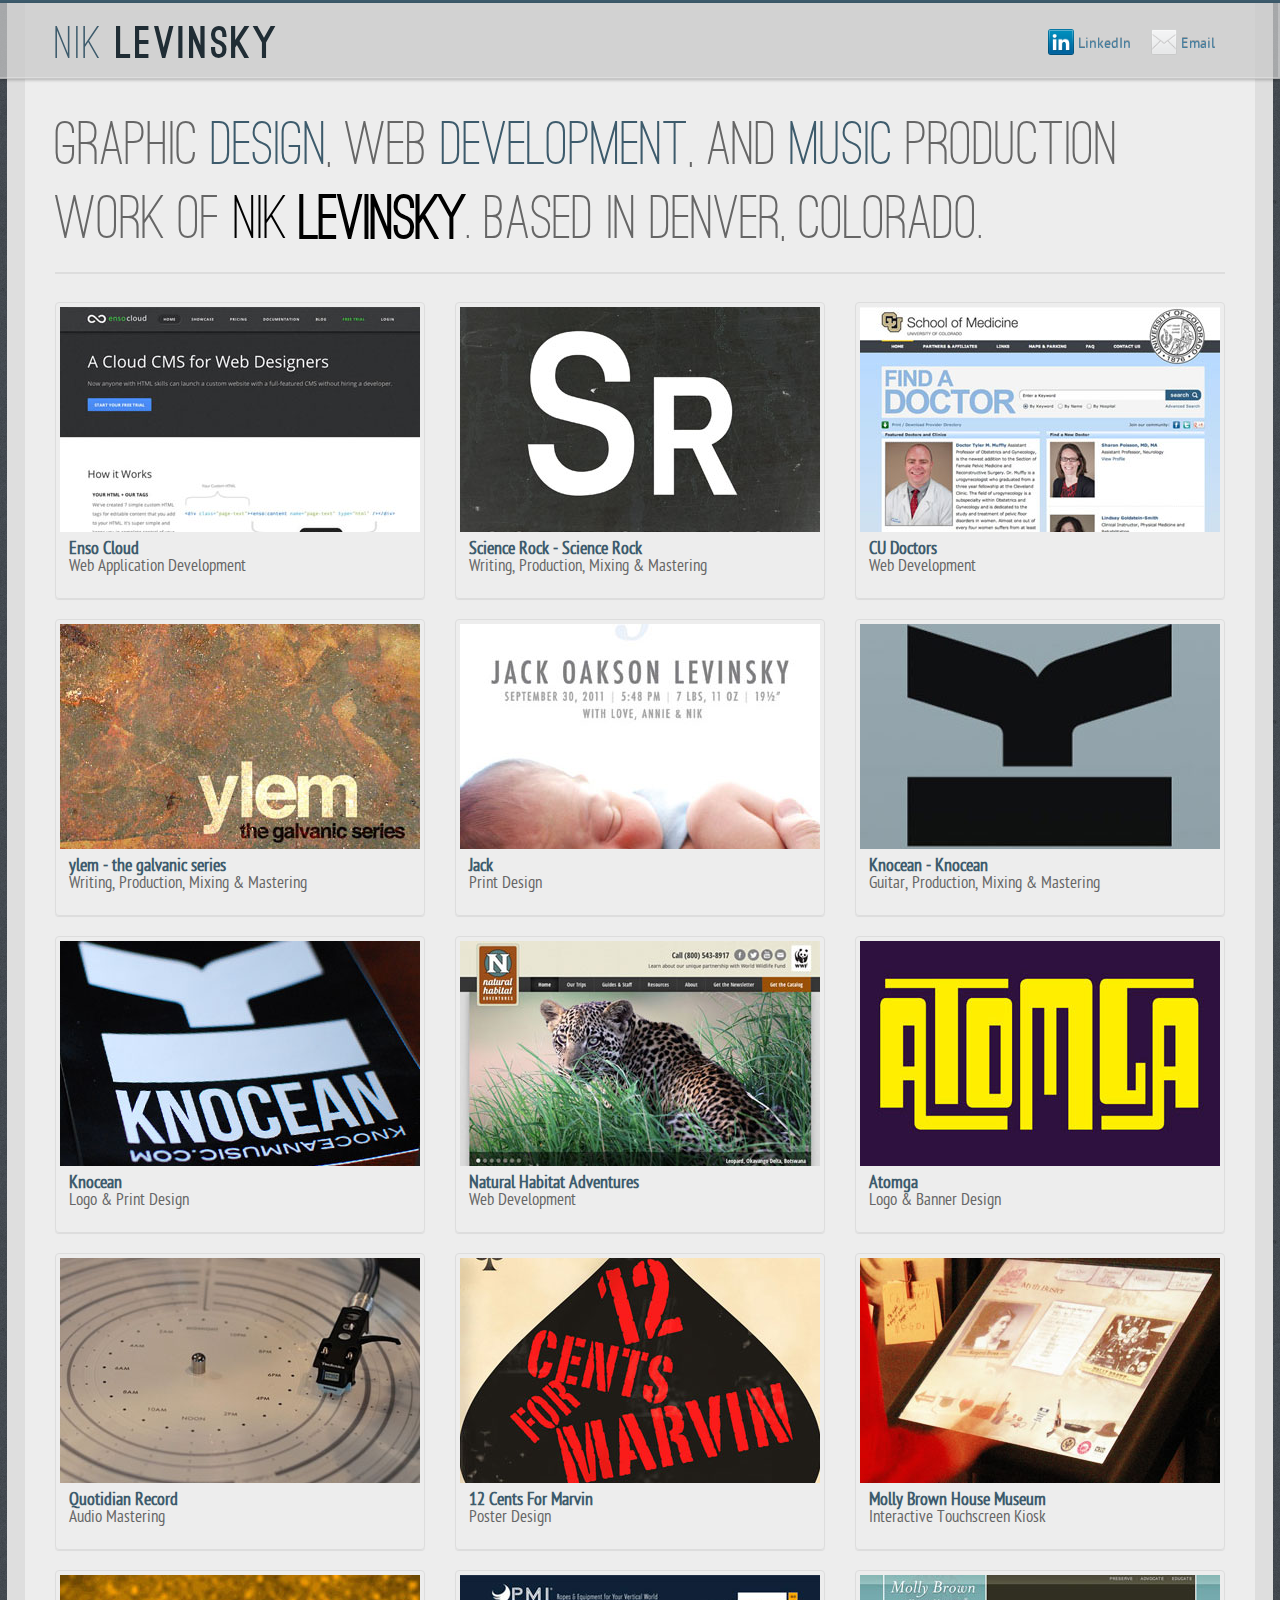
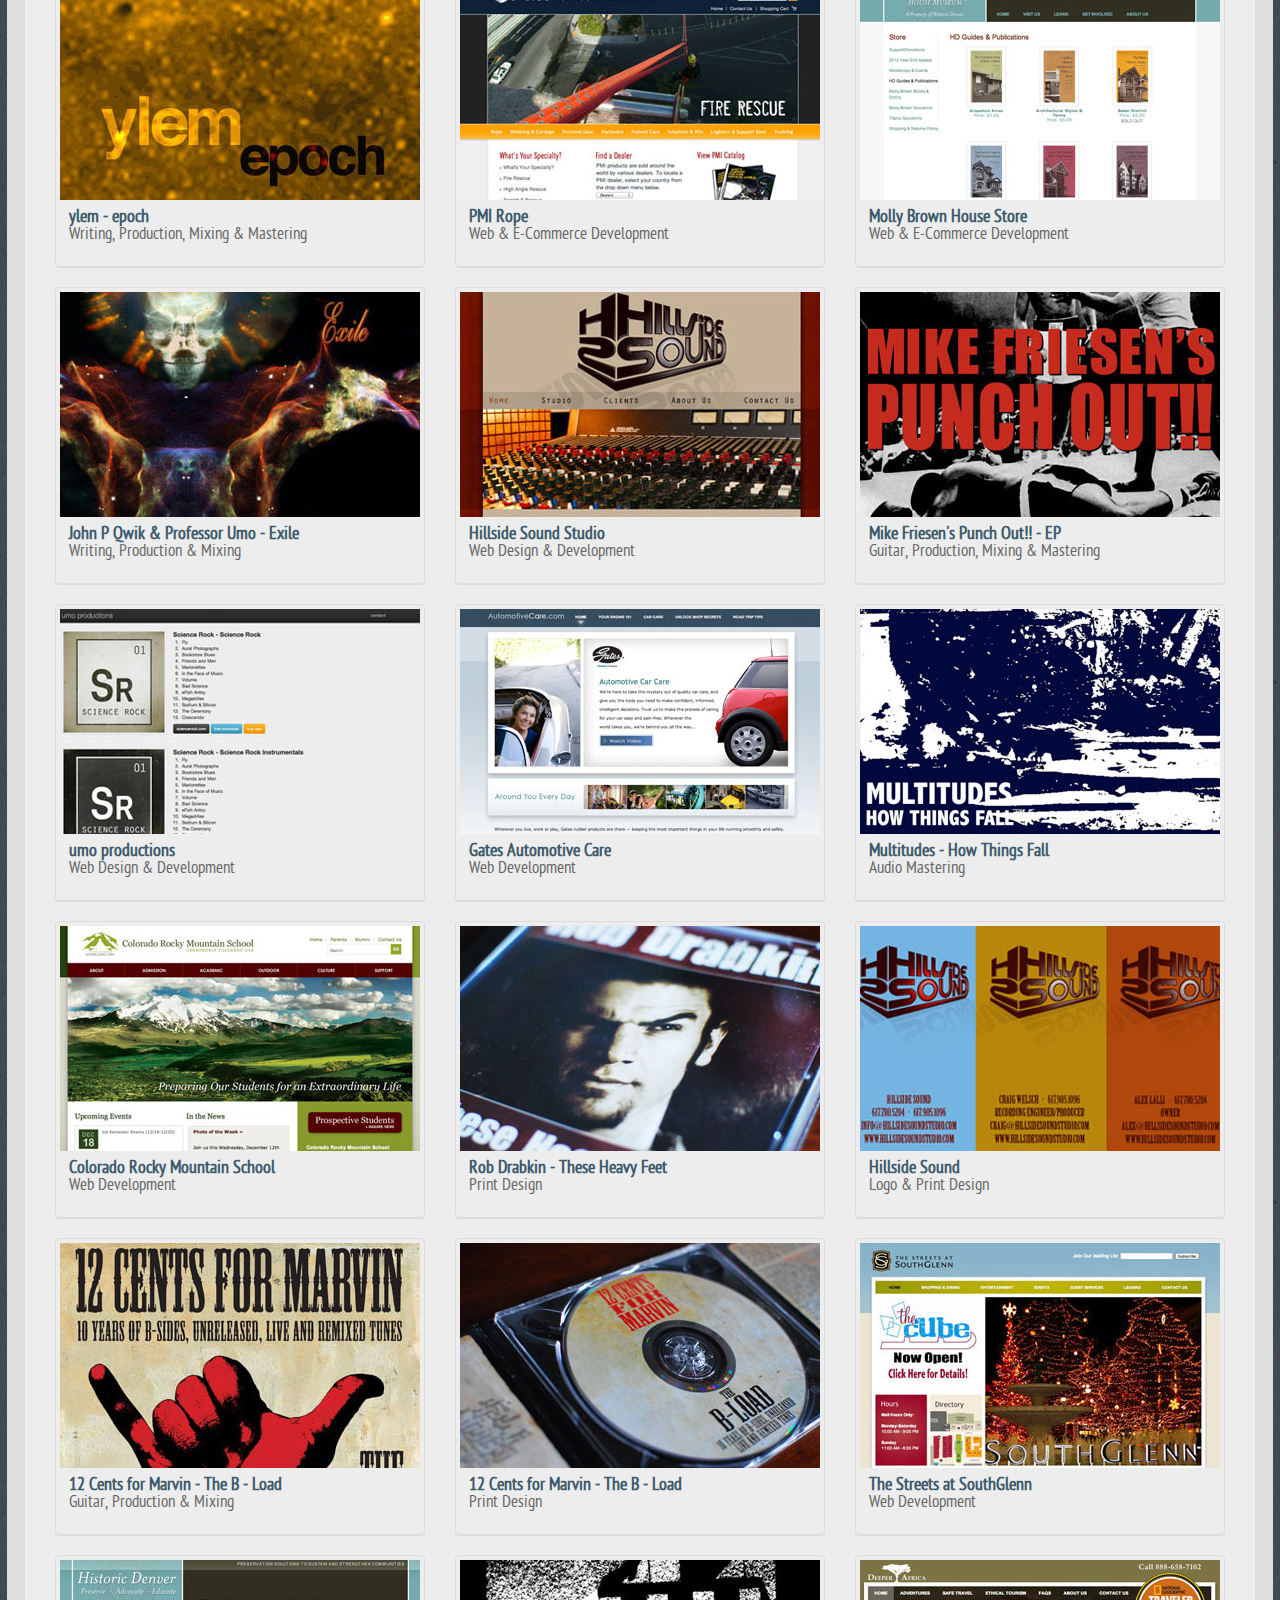
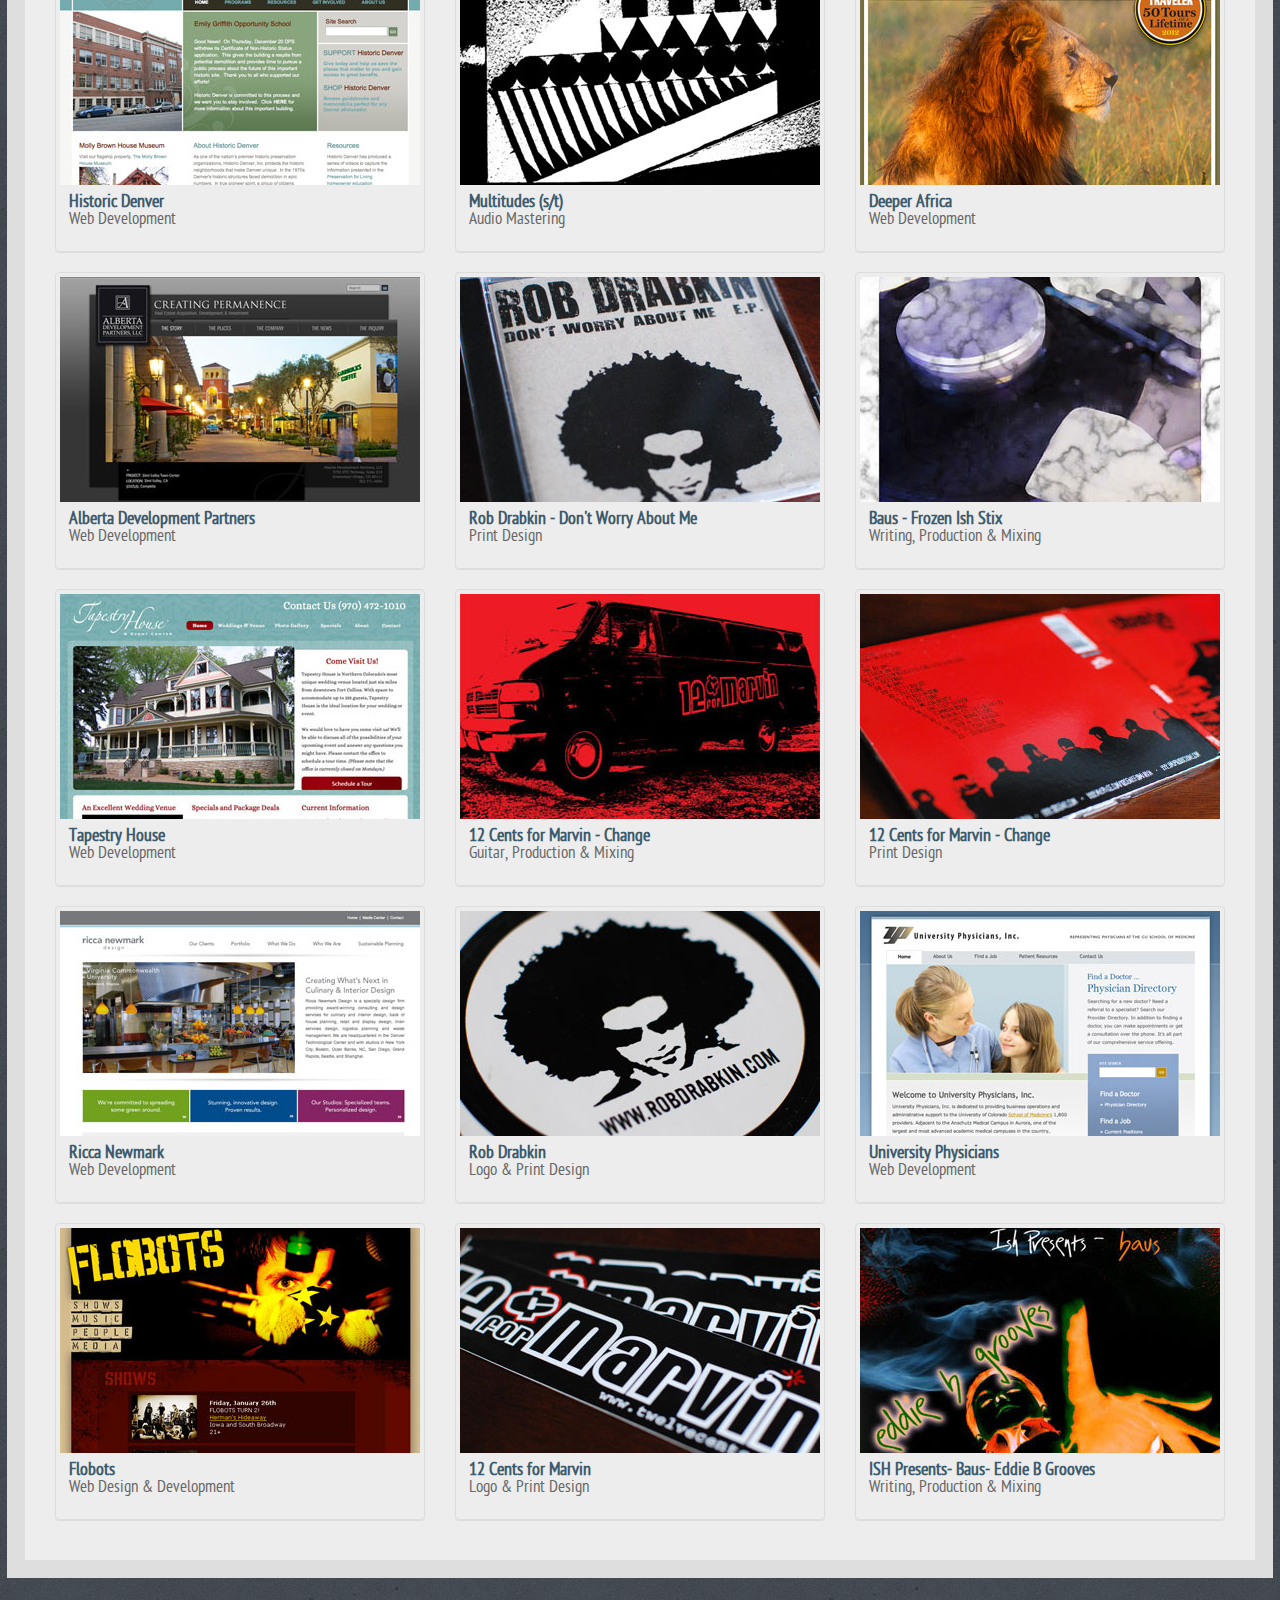
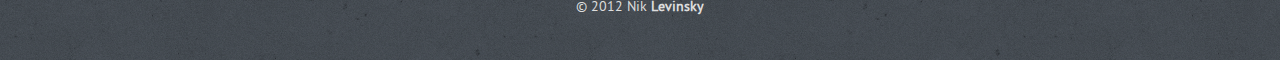
==== index.html @ 88724029 "Renamed index" ====
<!DOCTYPE html>
<html lang="en">
<head>
	<meta charset="utf-8">
	<title>Nik Levinsky</title>
	<meta name="viewport" content="width=device-width, initial-scale=1.0">
	<meta name="description" content="Graphic design, web development, and music production work of Nik Levinsky. Based in Denver, Colorado">

	<link href="css/bootstrap.css" rel="stylesheet">
	<link href="css/style.css" rel="stylesheet">
	<link href="css/bootstrap-responsive.css" rel="stylesheet">
	<link rel="stylesheet" href="fonts/ostrich-sans/stylesheet.css" type="text/css">
	<link rel="stylesheet" href="fonts/PT-Sans/stylesheet.css" type="text/css">

	<script type="text/javascript" src="http://ajax.googleapis.com/ajax/libs/jquery/1.8/jquery.min.js"></script>
	<link rel="stylesheet" href="js/fancybox/jquery.fancybox.css?v=2.1.3" type="text/css" media="screen" />
	<script type="text/javascript" src="js/fancybox/jquery.fancybox.pack.js?v=2.1.3"></script>

	<!--[if lt IE 9]>
	<script src="http://html5shim.googlecode.com/svn/trunk/html5.js"></script>
	<![endif]-->

	<script type="text/javascript">
		var _gaq = _gaq || [];
		_gaq.push(['_setAccount', 'UA-37179536-1']);
		_gaq.push(['_trackPageview']);

		(function() {
			var ga = document.createElement('script'); ga.type = 'text/javascript'; ga.async = true;
			ga.src = ('https:' == document.location.protocol ? 'https://ssl' : 'http://www') + '.google-analytics.com/ga.js';
			var s = document.getElementsByTagName('script')[0]; s.parentNode.insertBefore(ga, s);
		})();
	</script>

	<script type="text/javascript">
		$(document).ready(function() {
			$(".fancybox").fancybox();
		});
	</script>
</head>

<body>
	<div class="navbar navbar-fixed-top">
		<div class="navbar-inner">
			<div class="container">
				<a class="brand" href="/">Nik <strong>Levinsky</strong></a>

				<ul class="nav pull-right">
					<li>
						<a href="http://www.linkedin.com/in/levinsky/" target="_blank"><img src="art/linkedin.png" width="26" height="26" alt="LinkedIn"><span class="hidden-phone"> LinkedIn</span></a>
					</li>
					<li>
						<a href="mailto:levinsky@gmail.com"><img src="art/mail.png" width="26" height="26" alt="Email"><span class="hidden-phone"> Email</span></a>
					</li>
				</ul>
			</div>
		</div>
	</div>

	<div class="container stage">

		<p class="intro">
			Graphic <span class="blue">design</span>, web <span class="blue">development</span>, and <span class="blue">music</span> production work of <span class="black">Nik <strong>Levinsky</strong></span>. Based in Denver, Colorado.
		</p>
		<hr />

		<div class="row spaced">
			<div class="span4">
				<div class="thumbnail">
					<a href="http://www.ensocloud.com" target="_blank"><img src="art/thumb-web-enso.jpg" alt="Enso Cloud" /></a>
					<div class="caption">
						<h4>Enso Cloud</h4>
						<p>Web Application Development</p>
					</div>
		   		</div>
			</div>
			<div class="span4">
				<div class="thumbnail">
					<a href="http://www.sciencerock.com" target="_blank"><img src="art/thumb-music-sciencerock.jpg" alt="Science Rock" /></a>
					<div class="caption">
						<h4>Science Rock - Science Rock</h4>
						<p>Writing, Production, Mixing &amp; Mastering</p>
					</div>
		   		</div>
			</div>
			<div class="span4">
				<div class="thumbnail">
					<a href="http://www.cudoctors.com" target="_blank"><img src="art/thumb-web-cudoctors.jpg" alt="CU Doctors" /></a>
					<div class="caption">
						<h4>CU Doctors</h4>
						<p>Web Development</p>
					</div>
		   		</div>
			</div>
		</div>

		<div class="row spaced">
			<div class="span4">
				<div class="thumbnail">
					<a href="http://palanquinrecords.com/artists/ylem/" target="_blank"><img src="art/thumb-music-ylem-galvanic.jpg" alt="ylem the galvanic series" /></a>
					<div class="caption">
						<h4>ylem - the galvanic series</h4>
						<p>Writing, Production, Mixing &amp; Mastering</p>
					</div>
		   		</div>
			</div>
			<div class="span4">
				<div class="thumbnail">
					<a href="art/img-print-jack.jpg" class="fancybox"><img src="art/thumb-print-jack.jpg" alt="Jack" /></a>
					<div class="caption">
						<h4>Jack</h4>
						<p>Print Design</p>
					</div>
		   		</div>
			</div>
			<div class="span4">
				<div class="thumbnail">
					<a href="http://www.knoceanmusic.com" target="_blank"><img src="art/thumb-music-knocean.jpg" alt="Knocean" /></a>
					<div class="caption">
						<h4>Knocean - Knocean</h4>
						<p>Guitar, Production, Mixing &amp; Mastering</p>
					</div>
		   		</div>
			</div>
		</div>
	   
	   <div class="row spaced">
			<div class="span4">
				<div class="thumbnail">
					<a href="art/img-print-knocean-sticker-1.jpg" class="fancybox" data-fancybox-group="KnoceanSticker"><img src="art/thumb-print-knocean.jpg" alt="Knocean" /></a>
					<div class="caption">
						<h4>Knocean</h4>
						<p>Logo &amp; Print Design</p>
						<div style="display:none">
							<a class="fancybox" data-fancybox-group="KnoceanSticker" href="art/img-print-knocean.jpg">Knocean - Sticker</a>
						</div>
					</div>
		   		</div>
			</div>
			<div class="span4">
				<div class="thumbnail">
					<a href="http://www.nathab.com" target="_blank"><img src="art/thumb-web-nathab.jpg" alt="Natural Habitat Adventures" /></a>
					<div class="caption">
						<h4>Natural Habitat Adventures</h4>
						<p>Web Development</p>
					</div>
		   		</div>
			</div>
			<div class="span4">
				<div class="thumbnail">
					<a href="art/img-print-atomga.jpg" class="fancybox"><img src="art/thumb-print-atomga.jpg" alt="Atomga" /></a>
					<div class="caption">
						<h4>Atomga</h4>
						<p>Logo &amp; Banner Design</p>
					</div>
		   		</div>
			</div>
		</div>

		<div class="row spaced">
			<div class="span4">
				<div class="thumbnail">
					<a href="http://brianhouse.net/works/quotidian_record/" target="_blank"><img src="art/thumb-music-quotidian.jpg" alt="Quotidian Record" /></a>
					<div class="caption">
						<h4>Quotidian Record</h4>
						<p>Audio Mastering</p>
					</div>
		   		</div>
			</div>
			<div class="span4">
				<div class="thumbnail">
					<a href="art/img-print-12cents-poster.jpg" class="fancybox" target="_blank"><img src="art/thumb-print-12cents-poster.jpg" alt="12 Cents for Marvin - Poster" /></a>
					<div class="caption">
						<h4>12 Cents For Marvin</h4>
						<p>Poster Design</p>
					</div>
		   		</div>
			</div>
			<div class="span4">
				<div class="thumbnail">
					<a href="art/img-dev-mollybrown-1.jpg" data-fancybox-group="mollybrown" class="fancybox"><img src="art/thumb-dev-mollybrown.jpg" alt="Molly Brown House Museum" /></a>
					<div class="caption">
						<h4>Molly Brown House Museum</h4>
						<p>Interactive Touchscreen Kiosk</p>
						<div style="display:none">
							<a class="fancybox" data-fancybox-group="mollybrown" href="art/img-dev-mollybrown-2.jpg">Molly Brown House Museum - Interactive Touchscreen Kiosk - 2</a>
							<a class="fancybox" data-fancybox-group="mollybrown" href="art/img-dev-mollybrown-3.jpg">Molly Brown House Museum - Interactive Touchscreen Kiosk - 3</a>
							<a class="fancybox" data-fancybox-group="mollybrown" href="art/img-dev-mollybrown-4.jpg">Molly Brown House Museum - Interactive Touchscreen Kiosk - 4</a>
							<a class="fancybox" data-fancybox-group="mollybrown" href="art/img-dev-mollybrown-5.jpg">Molly Brown House Museum - Interactive Touchscreen Kiosk - 5</a>
							<a class="fancybox" data-fancybox-group="mollybrown" href="art/img-dev-mollybrown-6.jpg">Molly Brown House Museum - Interactive Touchscreen Kiosk - 6</a>
							<a class="fancybox" data-fancybox-group="mollybrown" href="art/img-dev-mollybrown-7.jpg">Molly Brown House Museum - Interactive Touchscreen Kiosk - 7</a>
							<a class="fancybox" data-fancybox-group="mollybrown" href="art/img-dev-mollybrown-8.jpg">Molly Brown House Museum - Interactive Touchscreen Kiosk - 8</a>
						</div>
					</div>
		   		</div>
			</div>
		</div>

		<div class="row spaced">
			<div class="span4">
				<div class="thumbnail">
					<a href="http://palanquinrecords.com/artists/ylem/" target="_blank"><img src="art/thumb-music-ylem-epoch.jpg" alt="ylem epoch" /></a>
					<div class="caption">
						<h4>ylem - epoch</h4>
						<p>Writing, Production, Mixing &amp; Mastering</p>
					</div>
		   		</div>
			</div>
			<div class="span4">
				<div class="thumbnail">
					<a href="http://shop.pmirope.com" target="_blank"><img src="art/thumb-web-pmi.jpg" alt="PMI Rope" /></a>
					<div class="caption">
						<h4>PMI Rope</h4>
						<p>Web &amp; E-Commerce Development</p>
					</div>
		   		</div>
			</div>
			<div class="span4">
				<div class="thumbnail">
					<a href="thumb-web-mollybrownstore.jpg" target="_blank"><img src="art/thumb-web-mollybrownstore.jpg" alt="Molly Brown House Museum" /></a>
					<div class="caption">
						<h4>Molly Brown House Store</h4>
						<p>Web &amp; E-Commerce Development</p>
					</div>
		   		</div>
			</div>
		</div>

		<div class="row spaced">
			<div class="span4">
				<div class="thumbnail">
					<a href="http://bausmusic.com" target="_blank"><img src="art/thumb-music-exile.jpg" alt="John P Qwik and Professor Umo Exile" /></a>
					<div class="caption">
						<h4>John P Qwik &amp; Professor Umo - Exile</h4>
						<p>Writing, Production &amp; Mixing</p>
					</div>
		   		</div>
			</div>
			<div class="span4">
				<div class="thumbnail">
					<a href="http://www.hillsidesoundstudio.com" target="_blank"><img src="art/thumb-web-hillside.jpg" alt="Hillside Sound Studio" /></a>
					<div class="caption">
						<h4>Hillside Sound Studio</h4>
						<p>Web Design &amp; Development</p>
					</div>
		   		</div>
			</div>
			<div class="span4">
				<div class="thumbnail">
					<a href="art/img-music-punchout.jpg" class="fancybox"><img src="art/thumb-music-punchout.jpg" alt="Mike Friesens Punch Out" /></a>
					<div class="caption">
						<h4>Mike Friesen's Punch Out!! - EP</h4>
						<p>Guitar, Production, Mixing &amp; Mastering</p>
					</div>
		   		</div>
			</div>
		</div>

		<div class="row spaced">
			<div class="span4">
				<div class="thumbnail">
					<a href="http://umoproductions.com" target="_blank"><img src="art/thumb-web-umo.jpg" alt="umo productions" /></a>
					<div class="caption">
						<h4>umo productions</h4>
						<p>Web Design &amp; Development</p>
					</div>
		   		</div>
			</div>
			<div class="span4">
				<div class="thumbnail">
					<a href="http://www.automotivecare.com" target="_blank"><img src="art/thumb-web-automotivecare.jpg" alt="Gates Automotive Care" /></a>
					<div class="caption">
						<h4>Gates Automotive Care</h4>
						<p>Web Development</p>
					</div>
		   		</div>
			</div>
			<div class="span4">
				<div class="thumbnail">
					<a href="http://multitudesband.com" target="_blank"><img src="art/thumb-music-multitudes-fall.jpg" alt="Multitudes How Things Fall" /></a>
					<div class="caption">
						<h4>Multitudes - How Things Fall</h4>
						<p>Audio Mastering</p>
					</div>
		   		</div>
			</div>
		</div>

		<div class="row spaced">
			<div class="span4">
				<div class="thumbnail">
					<a href="http://www.crms.org" target="_blank"><img src="art/thumb-web-crms.jpg" alt="Colorado Rocky Mountain School" /></a>
					<div class="caption">
						<h4>Colorado Rocky Mountain School</h4>
						<p>Web Development</p>
					</div>
		   		</div>
			</div>
			<div class="span4">
				<div class="thumbnail">
					<a href="art/img-print-rob-heavy-1.jpg" data-fancybox-group="robHeavy" class="fancybox"><img src="art/thumb-print-rob-heavy.jpg" alt="Rob Drabkin These Heavy Feet" /></a>
					<div class="caption">
						<h4>Rob Drabkin - These Heavy Feet</h4>
						<p>Print Design</p>
						<div style="display:none">
							<a class="fancybox" data-fancybox-group="robHeavy" href="art/img-print-rob-heavy-2.jpg">Rob Drabkin - These Heavy Feet - 2</a>
							<a class="fancybox" data-fancybox-group="robHeavy" href="art/img-print-rob-heavy-3.jpg">Rob Drabkin - These Heavy Feet - 3</a>
							<a class="fancybox" data-fancybox-group="robHeavy" href="art/img-print-rob-heavy-4.jpg">Rob Drabkin - These Heavy Feet - 4</a>
							<a class="fancybox" data-fancybox-group="robHeavy" href="art/img-print-rob-heavy-5.jpg">Rob Drabkin - These Heavy Feet - 5</a>
							<a class="fancybox" data-fancybox-group="robHeavy" href="art/img-print-rob-heavy.jpg">Rob Drabkin - These Heavy Feet</a>
						</div>
					</div>
		   		</div>
			</div>
			<div class="span4">
				<div class="thumbnail">
					<a href="art/img-print-hillside.jpg" class="fancybox"><img src="art/thumb-print-hillside.jpg" alt="Hillside Sound" /></a>
					<div class="caption">
						<h4>Hillside Sound</h4>
						<p>Logo &amp; Print Design</p>
					</div>
		   		</div>
			</div>
		</div>

		<div class="row spaced">
			<div class="span4">
				<div class="thumbnail">
					<a href="http://www.12cents.com" target="_blank"><img src="art/thumb-music-12cents-bload.jpg" alt="12 Cents for Marvin The B Load" /></a>
					<div class="caption">
						<h4>12 Cents for Marvin - The B - Load</h4>
						<p>Guitar, Production &amp; Mixing</p>
					</div>
		   		</div>
			</div>
			<div class="span4">
				<div class="thumbnail">
					<a href="art/img-print-12cents-bload-1.jpg" class="fancybox" data-fancybox-group="12centsBload"><img src="art/thumb-print-12cents-bload.jpg" alt="12 Cents for Marvin The B Load" /></a>
					<div class="caption">
						<h4>12 Cents for Marvin - The B - Load</h4>
						<p>Print Design</p>
						<div style="display:none">
							<a class="fancybox" data-fancybox-group="12centsBload" href="art/img-print-12cents-bload-2.jpg">12 Cents for Marvin - The B - Load - 2</a>
							<a class="fancybox" data-fancybox-group="12centsBload" href="art/img-print-12cents-bload-3.jpg">12 Cents for Marvin - The B - Load - 3</a>
							<a class="fancybox" data-fancybox-group="12centsBload" href="art/img-print-12cents-bload.jpg">12 Cents for Marvin - The B - Load</a>
						</div>
					</div>
		   		</div>
			</div>
			<div class="span4">
				<div class="thumbnail">
					<a href="http://www.shopsouthglenn.com" target="_blank"><img src="art/thumb-web-southglenn.jpg" alt="The Streets at SouthGlenn" /></a>
					<div class="caption">
						<h4>The Streets at SouthGlenn</h4>
						<p>Web Development</p>
					</div>
		   		</div>
			</div>
		</div>

		<div class="row spaced">
			<div class="span4">
				<div class="thumbnail">
					<a href="http://www.historicdenver.org" target="_blank"><img src="art/thumb-web-historicdenver.jpg" alt="Historic Denver" /></a>
					<div class="caption">
						<h4>Historic Denver</h4>
						<p>Web Development</p>
					</div>
		   		</div>
			</div>
			<div class="span4">
				<div class="thumbnail">
					<a href="http://multitudesband.com" target="_blank"><img src="art/thumb-music-multitudes.jpg" alt="Multitudes" /></a>
					<div class="caption">
						<h4>Multitudes (s/t)</h4>
						<p>Audio Mastering</p>
					</div>
		   		</div>
			</div>
			<div class="span4">
				<div class="thumbnail">
					<a href="http://www.deeperafrica.com" target="_blank"><img src="art/thumb-web-deeperafrica.jpg" alt="Deeper Africa" /></a>
					<div class="caption">
						<h4>Deeper Africa</h4>
						<p>Web Development</p>
					</div>
		   		</div>
			</div>
		</div>

		<div class="row spaced">
			<div class="span4">
				<div class="thumbnail">
					<a href="http://www.albdev.com" target="_blank"><img src="art/thumb-web-alberta.jpg" alt="Alberta Development Partners" /></a>
					<div class="caption">
						<h4>Alberta Development Partners</h4>
						<p>Web Development</p>
					</div>
		   		</div>
			</div>
			<div class="span4">
				<div class="thumbnail">
					<a href="art/img-print-rob-worry-1.jpg" class="fancybox" data-fancybox-group="robWorry"><img src="art/thumb-print-rob-worry.jpg" alt=" " /></a>
					<div class="caption">
						<h4>Rob Drabkin - Don't Worry About Me</h4>
						<p>Print Design</p>
						<div style="display:none">
							<a class="fancybox" data-fancybox-group="robWorry" href="art/img-print-rob-worry-2.jpg">Rob Drabkin - Don't Worry About Me - 2</a>
							<a class="fancybox" data-fancybox-group="robWorry" href="art/img-print-rob-worry-3.jpg">Rob Drabkin - Don't Worry About Me - 3</a>
							<a class="fancybox" data-fancybox-group="robWorry" href="art/img-print-rob-worry.jpg">Rob Drabkin - Don't Worry About Me</a>
						</div>
					</div>
		   		</div>
			</div>
			<div class="span4">
				<div class="thumbnail">
					<a href="http://www.bausmusic.com" target="_blank"><img src="art/thumb-music-ish.jpg" alt="Baus Frozen Ish Stix" /></a>
					<div class="caption">
						<h4>Baus - Frozen Ish Stix</h4>
						<p>Writing, Production &amp; Mixing</p>
					</div>
		   		</div>
			</div>
		</div>

		<div class="row spaced">
			<div class="span4">
				<div class="thumbnail">
					<a href="http://www.tapestryhouse.com" target="_blank"><img src="art/thumb-web-tapestry.jpg" alt="Tapestry House" /></a>
					<div class="caption">
						<h4>Tapestry House</h4>
						<p>Web Development</p>
					</div>
		   		</div>
			</div>
			<div class="span4">
				<div class="thumbnail">
					<a href="http://www.12cents.com" target="_blank"><img src="art/thumb-music-12cents-change.jpg" alt="12 Cents for Marvin Change" /></a>
					<div class="caption">
						<h4>12 Cents for Marvin - Change</h4>
						<p>Guitar, Production &amp; Mixing</p>
					</div>
		   		</div>
			</div>
			<div class="span4">
				<div class="thumbnail">
					<a href="art/img-print-12cents-change-1.jpg" class="fancybox" data-fancybox-group="12centsChange"><img src="art/thumb-print-12cents-change.jpg" alt="12 Cents for Marvin Change" /></a>
					<div class="caption">
						<h4>12 Cents for Marvin - Change</h4>
						<p>Print Design</p>
						<div style="display:none">
							<a class="fancybox" data-fancybox-group="12centsChange" href="art/img-print-12cents-change-2.jpg">12 Cents for Marvin - Change - 2</a>
							<a class="fancybox" data-fancybox-group="12centsChange" href="art/img-print-12cents-change-3.jpg">12 Cents for Marvin - Change - 3</a>
							<a class="fancybox" data-fancybox-group="12centsChange" href="art/img-print-12cents-change-4.jpg">12 Cents for Marvin - Change - 4</a>
							<a class="fancybox" data-fancybox-group="12centsChange" href="art/img-print-12cents-change.jpg">12 Cents for Marvin - Change</a>
						</div>
					</div>
		   		</div>
			</div>
		</div>

		<div class="row spaced">
			<div class="span4">
				<div class="thumbnail">
					<a href="http://www.riccanewmark.com" target="_blank"><img src="art/thumb-web-ricca.jpg" alt="Ricca Newmark" /></a>
					<div class="caption">
						<h4>Ricca Newmark</h4>
						<p>Web Development</p>
					</div>
		   		</div>
			</div>
			<div class="span4">
				<div class="thumbnail">
					<a href="art/img-print-rob-sticker.jpg" class="fancybox"><img src="art/thumb-print-rob-sticker.jpg" alt="Rob Drabkin" /></a>
					<div class="caption">
						<h4>Rob Drabkin</h4>
						<p>Logo &amp; Print Design</p>
					</div>
		   		</div>
			</div>
			<div class="span4">
				<div class="thumbnail">
					<a href="http://www.upicolo.org" target="_blank"><img src="art/thumb-web-upi.jpg" alt="University Physicians" /></a>
					<div class="caption">
						<h4>University Physicians</h4>
						<p>Web Development</p>
					</div>
		   		</div>
			</div>
		</div>

		<div class="row spaced">
			<div class="span4">
				<div class="thumbnail">
					<a href="art/img-web-flobots.jpg" class="fancybox"><img src="art/thumb-web-flobots.jpg" alt="Flobots" /></a>
					<div class="caption">
						<h4>Flobots</h4>
						<p>Web Design &amp; Development</p>
					</div>
		   		</div>
			</div>
			<div class="span4">
				<div class="thumbnail">
					<a href="art/img-print-12cents-sticker-1.jpg" class="fancybox"  data-fancybox-group="12centsSticker"><img src="art/thumb-print-12cents.jpg" alt="12 Cents for Marvin" /></a>
					<div class="caption">
						<h4>12 Cents for Marvin</h4>
						<p>Logo &amp; Print Design</p>
						<div style="display:none">
							<a class="fancybox" data-fancybox-group="12centsSticker" href="art/img-print-12cents-sticker.jpg">12 Cents for Marvin - Sticker</a>
						</div>
					</div>
		   		</div>
			</div>
			<div class="span4">
				<div class="thumbnail">
					<a href="http://www.bausmusic.com" target="_blank"><img src="art/thumb-music-eddieb.jpg" alt="ISH Presents Baus Eddie B Grooves" /></a>
					<div class="caption">
						<h4>ISH Presents- Baus- Eddie B Grooves</h4>
						<p>Writing, Production &amp; Mixing</p>
					</div>
		   		</div>
			</div>
			
		</div>

	</div>

	<div class="container footer">
		&copy; 2012 Nik <strong>Levinsky</strong>
	</div>

</body>
</html>
---- css/style.css ----
body {
	background-color: #454a51;
	background-image:url(../art/bg.png);
	font-family: 'PTSansRegular', Arial, sans-serif;
}

.blue {
	color:#3d5b6c;
}

.black{
	color:#000000;
}

.brand {
	font-family:'OstrichSansMedium', Arial, sans-serif;
	font-size:48px !important;
	color:#3d5b6c !important;
	letter-spacing: 3px;
}

.brand strong {
	font-family:'OstrichSansBlack', Arial, sans-serif;
	font-size:44px !important;
	color:#202d35 !important;
}

.navbar {
	border-top: 3px solid #3d5b6c;
	background-color:rgba(200,200,200,0.75);
	-webkit-box-shadow: inset -2px -2px 0 rgba(255, 255, 255, 0.25);
	-moz-box-shadow: inset -2px -2px 0 rgba(255, 255, 255, 0.25);
	box-shadow: inset -2px -2px 0 rgba(255, 255, 255, 0.25);
}

.navbar .nav > li > a {
	font-family:'PTSansRegular', Arial, sans-serif;
	font-size:14px !important;
	font-weight:normal !important;
}

.navbar .nav > li > a > img {
	vertical-align:-7px;
}

.stage{
	border-left: 18px solid #dedede;
	border-right: 18px solid #dedede;
	border-bottom: 18px solid #dedede;
	background-color: #ededed;
	padding: 106px 30px 20px 30px;
}

.intro{
	font-size:54px;
	line-height:64px;
	color:#666666;
	font-family: 'OstrichSansMedium', Arial, sans-serif;
}

.spaced{
	margin-bottom: 20px;
}

.caption{
	font-family: 'PTSansNarrowRegular', Arial, sans-serif;
}

.caption h4 {
	color:#3d5b6c;
}

.caption p {
	color:#666666;
}

.footer{
	font-size: 14px;
	padding:20px 0 42px 0;
	text-align: center;
	color:#dddddd;
}

.fancybox-nav span {
	visibility:visible !important;
}

/*
.thumbnail img{
	-webkit-filter: grayscale(100%);  
}

.thumbnail img:hover{
	-webkit-filter: grayscale(0%);  
}
*/

@media (min-width: 1200px) {
	.intro{
		font-size:64px;
		line-height:74px;
	}
}


@media (max-width: 979px) {
	.stage{
		padding: 90px 30px 20px 30px;
	}
	.intro{
		font-size:38px;
		line-height:46px;
	}
}

@media (max-width: 767px) {
	.intro{
		font-size:32px;
		line-height:36px;
	}
	.stage{
		padding: 10px 20px 20px 20px;
		border-left: none;
		border-right: none;
	}
	.thumbnail {
		margin-bottom:12px;
		border:none;
	}
	hr {
		margin: 12px 0;
	}
	body{
		background-color: #dedede;
		background-image: none;
	}
	.footer{
		padding:5px 0 25px 0;
		color:#000000;
	}
	.spaced{
		margin-bottom: 0;
	}
}

@media (max-width: 480px) { 
	.brand {
		font-size:34px !important;
		letter-spacing: 2px;
		margin-top:6px !important;
	}
	.brand strong{
		font-size:32px !important;
		letter-spacing: 2px;
		margin-top:6px !important;
	}
	.intro{
		font-size:20px;
		line-height:26px;
	}
}
---- fonts/ostrich-sans/stylesheet.css ----
/* Generated by Font Squirrel (http://www.fontsquirrel.com) on December 20, 2012 06:14:25 PM America/New_York */



@font-face {
    font-family: 'OstrichSansCondensedLight';
    src: url('ostrich-light-webfont.eot');
    src: url('ostrich-light-webfont.eot?#iefix') format('embedded-opentype'),
         url('ostrich-light-webfont.woff') format('woff'),
         url('ostrich-light-webfont.ttf') format('truetype'),
         url('ostrich-light-webfont.svg#OstrichSansCondensedLight') format('svg');
    font-weight: normal;
    font-style: normal;

}

@font-face {
    font-family: 'OstrichSansMedium';
    src: url('ostrich-regular-webfont.eot');
    src: url('ostrich-regular-webfont.eot?#iefix') format('embedded-opentype'),
         url('ostrich-regular-webfont.woff') format('woff'),
         url('ostrich-regular-webfont.ttf') format('truetype'),
         url('ostrich-regular-webfont.svg#OstrichSansMedium') format('svg');
    font-weight: normal;
    font-style: normal;

}

@font-face {
    font-family: 'OstrichSansBold';
    src: url('ostrich-bold-webfont.eot');
    src: url('ostrich-bold-webfont.eot?#iefix') format('embedded-opentype'),
         url('ostrich-bold-webfont.woff') format('woff'),
         url('ostrich-bold-webfont.ttf') format('truetype'),
         url('ostrich-bold-webfont.svg#OstrichSansBold') format('svg');
    font-weight: normal;
    font-style: normal;

}

@font-face {
    font-family: 'OstrichSansBlack';
    src: url('ostrich-black-webfont.eot');
    src: url('ostrich-black-webfont.eot?#iefix') format('embedded-opentype'),
         url('ostrich-black-webfont.woff') format('woff'),
         url('ostrich-black-webfont.ttf') format('truetype'),
         url('ostrich-black-webfont.svg#OstrichSansBlack') format('svg');
    font-weight: normal;
    font-style: normal;

}

@font-face {
    font-family: 'OstrichSansRoundedMedium';
    src: url('ostrich-rounded-webfont.eot');
    src: url('ostrich-rounded-webfont.eot?#iefix') format('embedded-opentype'),
         url('ostrich-rounded-webfont.woff') format('woff'),
         url('ostrich-rounded-webfont.ttf') format('truetype'),
         url('ostrich-rounded-webfont.svg#OstrichSansRoundedMedium') format('svg');
    font-weight: normal;
    font-style: normal;

}

@font-face {
    font-family: 'OstrichSansDashedMedium';
    src: url('ostrich-dashed-webfont.eot');
    src: url('ostrich-dashed-webfont.eot?#iefix') format('embedded-opentype'),
         url('ostrich-dashed-webfont.woff') format('woff'),
         url('ostrich-dashed-webfont.ttf') format('truetype'),
         url('ostrich-dashed-webfont.svg#OstrichSansDashedMedium') format('svg');
    font-weight: normal;
    font-style: normal;

}
---- fonts/PT-Sans/stylesheet.css ----
/* Generated by Font Squirrel (http://www.fontsquirrel.com) on December 20, 2012 06:22:39 PM America/New_York */



@font-face {
    font-family: 'PTSansNarrowRegular';
    src: url('PTN57F-webfont.eot');
    src: url('PTN57F-webfont.eot?#iefix') format('embedded-opentype'),
         url('PTN57F-webfont.woff') format('woff'),
         url('PTN57F-webfont.ttf') format('truetype'),
         url('PTN57F-webfont.svg#PTSansNarrowRegular') format('svg');
    font-weight: normal;
    font-style: normal;

}

@font-face {
    font-family: 'PTSansCaptionBold';
    src: url('PTC75F-webfont.eot');
    src: url('PTC75F-webfont.eot?#iefix') format('embedded-opentype'),
         url('PTC75F-webfont.woff') format('woff'),
         url('PTC75F-webfont.ttf') format('truetype'),
         url('PTC75F-webfont.svg#PTSansCaptionBold') format('svg');
    font-weight: normal;
    font-style: normal;

}

@font-face {
    font-family: 'PTSansCaptionRegular';
    src: url('PTC55F-webfont.eot');
    src: url('PTC55F-webfont.eot?#iefix') format('embedded-opentype'),
         url('PTC55F-webfont.woff') format('woff'),
         url('PTC55F-webfont.ttf') format('truetype'),
         url('PTC55F-webfont.svg#PTSansCaptionRegular') format('svg');
    font-weight: normal;
    font-style: normal;

}

@font-face {
    font-family: 'PTSansBoldItalic';
    src: url('PTS76F-webfont.eot');
    src: url('PTS76F-webfont.eot?#iefix') format('embedded-opentype'),
         url('PTS76F-webfont.woff') format('woff'),
         url('PTS76F-webfont.ttf') format('truetype'),
         url('PTS76F-webfont.svg#PTSansBoldItalic') format('svg');
    font-weight: normal;
    font-style: normal;

}

@font-face {
    font-family: 'PTSansBold';
    src: url('PTS75F-webfont.eot');
    src: url('PTS75F-webfont.eot?#iefix') format('embedded-opentype'),
         url('PTS75F-webfont.woff') format('woff'),
         url('PTS75F-webfont.ttf') format('truetype'),
         url('PTS75F-webfont.svg#PTSansBold') format('svg');
    font-weight: normal;
    font-style: normal;

}

@font-face {
    font-family: 'PTSansItalic';
    src: url('PTS56F-webfont.eot');
    src: url('PTS56F-webfont.eot?#iefix') format('embedded-opentype'),
         url('PTS56F-webfont.woff') format('woff'),
         url('PTS56F-webfont.ttf') format('truetype'),
         url('PTS56F-webfont.svg#PTSansItalic') format('svg');
    font-weight: normal;
    font-style: normal;

}

@font-face {
    font-family: 'PTSansRegular';
    src: url('PTS55F-webfont.eot');
    src: url('PTS55F-webfont.eot?#iefix') format('embedded-opentype'),
         url('PTS55F-webfont.woff') format('woff'),
         url('PTS55F-webfont.ttf') format('truetype'),
         url('PTS55F-webfont.svg#PTSansRegular') format('svg');
    font-weight: normal;
    font-style: normal;

}

@font-face {
    font-family: 'PTSansNarrowBold';
    src: url('PTN77F-webfont.eot');
    src: url('PTN77F-webfont.eot?#iefix') format('embedded-opentype'),
         url('PTN77F-webfont.woff') format('woff'),
         url('PTN77F-webfont.ttf') format('truetype'),
         url('PTN77F-webfont.svg#PTSansNarrowBold') format('svg');
    font-weight: normal;
    font-style: normal;

}
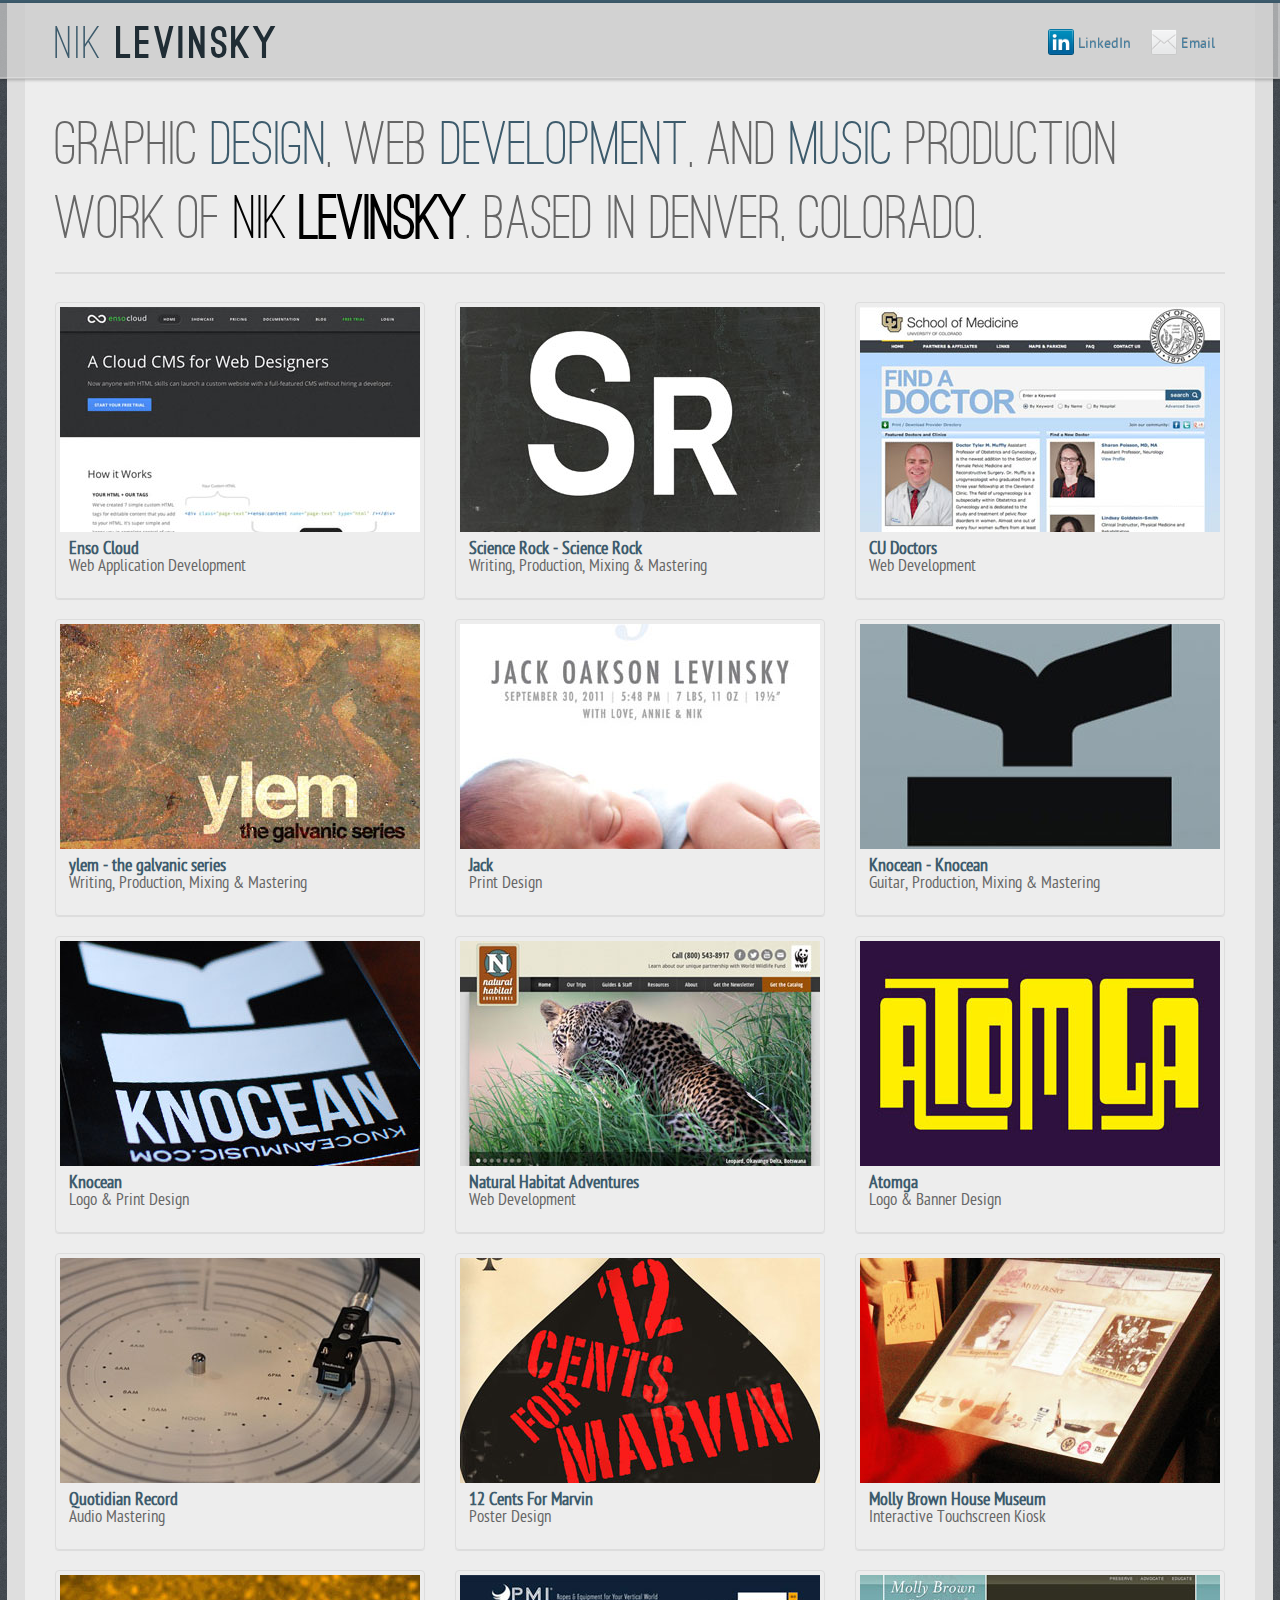
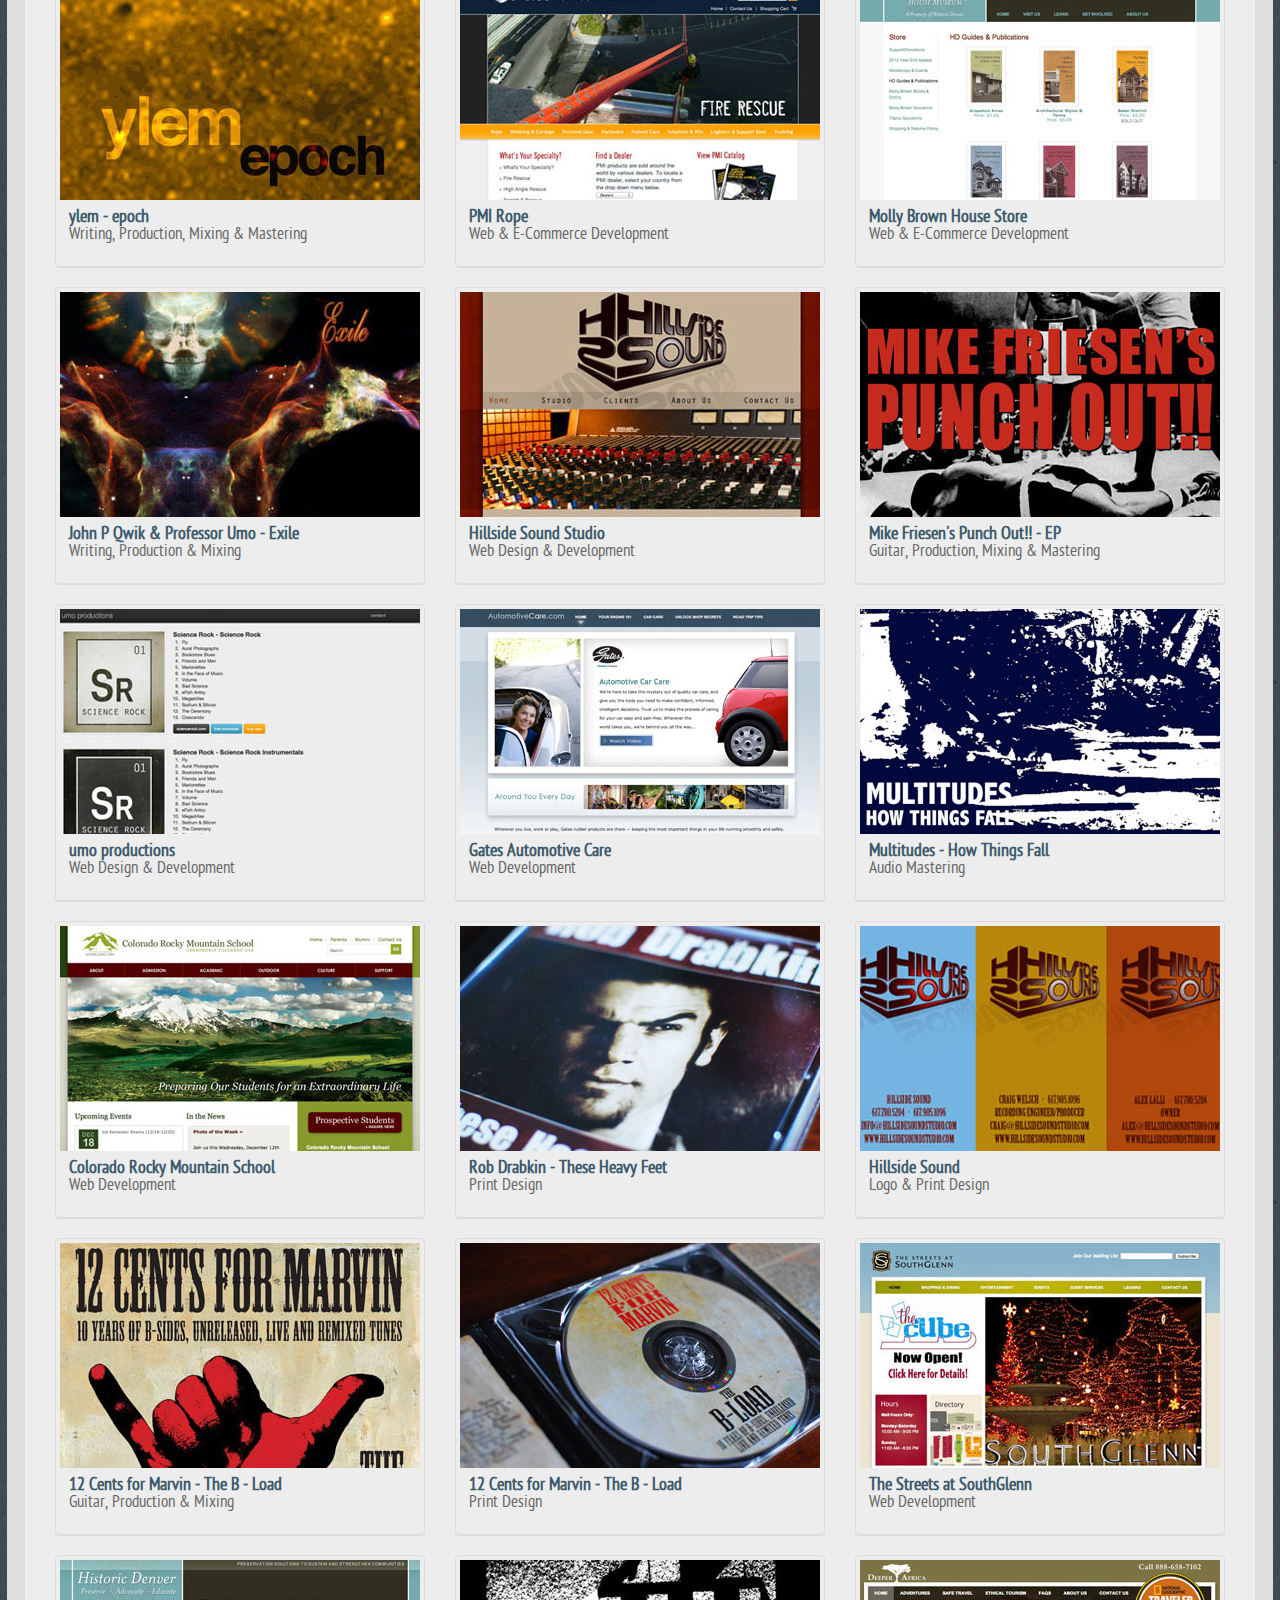
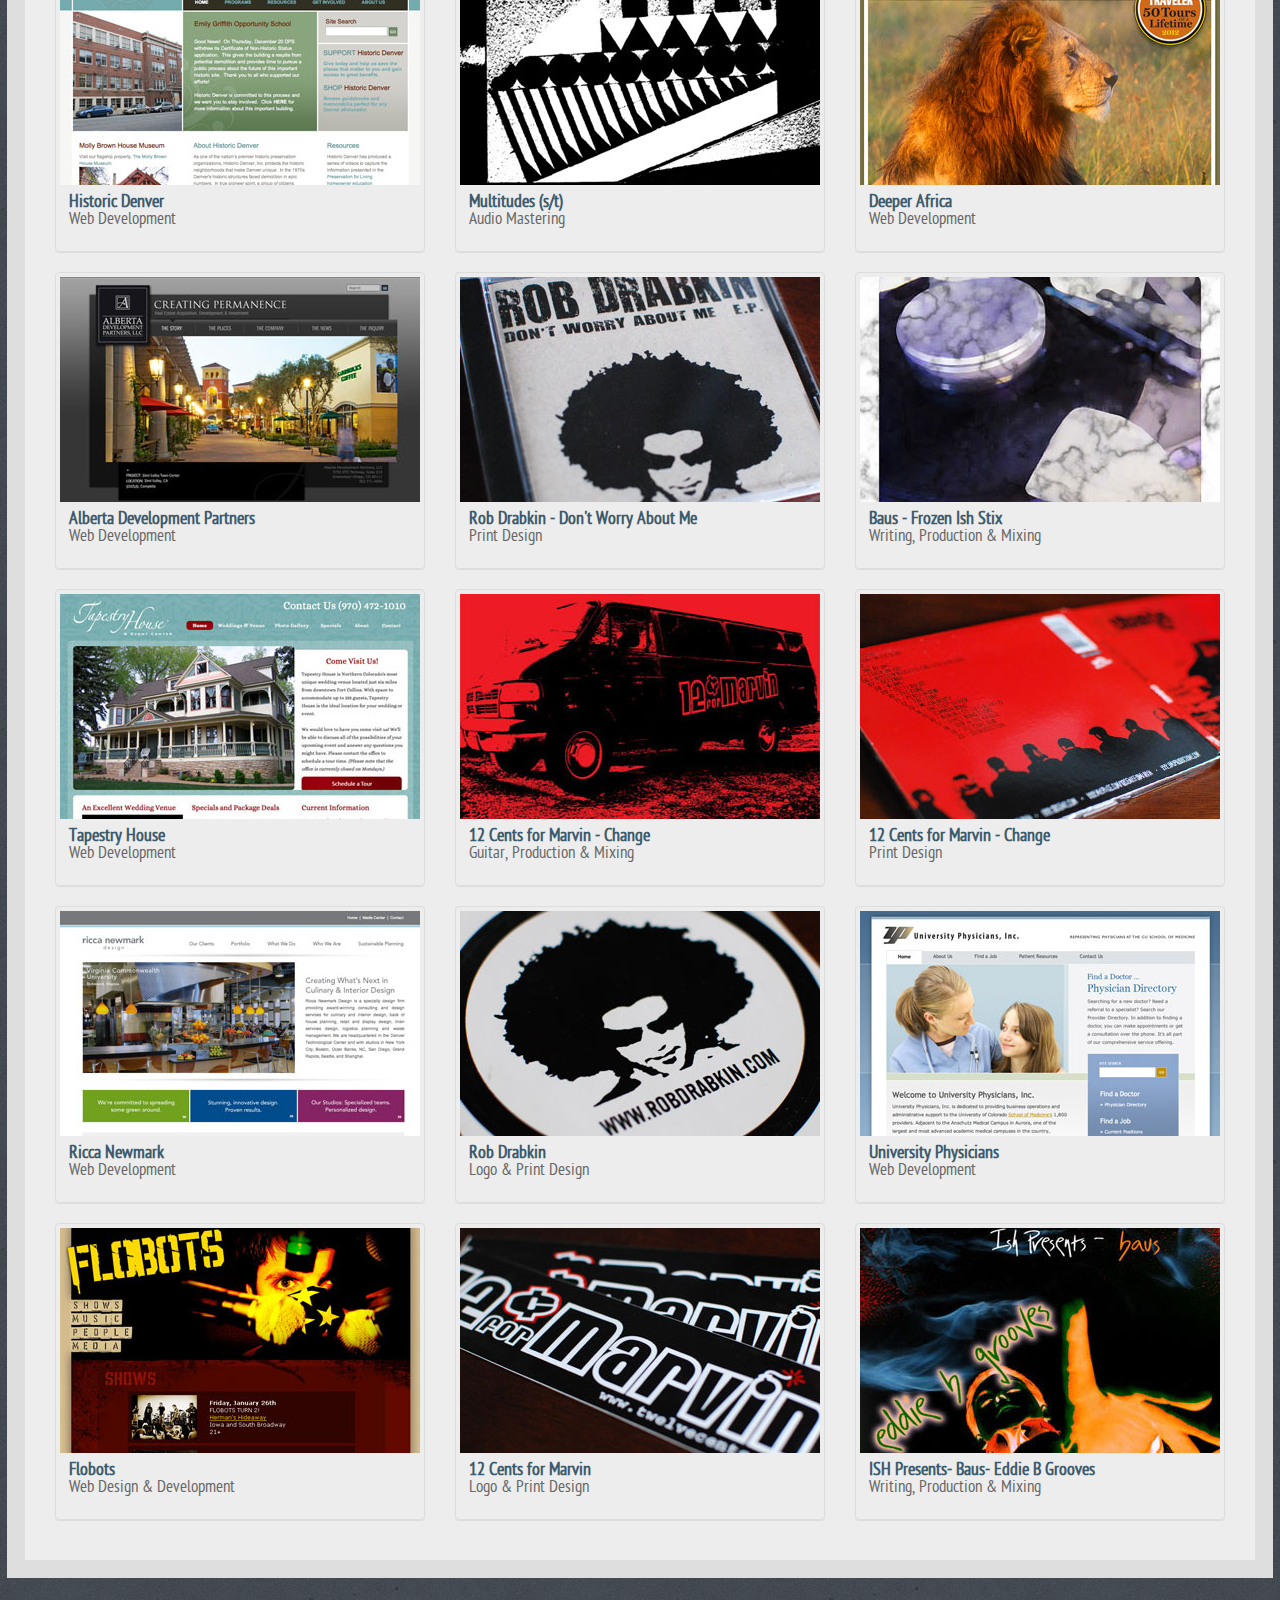
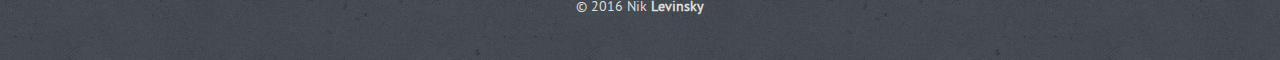
==== commit d447d86a: "Added 404 and Updated Copyright" ====
--- a/index.html
+++ b/index.html
@@ -526,7 +526,7 @@
 	</div>
 
 	<div class="container footer">
-		&copy; 2012 Nik <strong>Levinsky</strong>
+		&copy; 2016 Nik <strong>Levinsky</strong>
 	</div>
 
 </body>
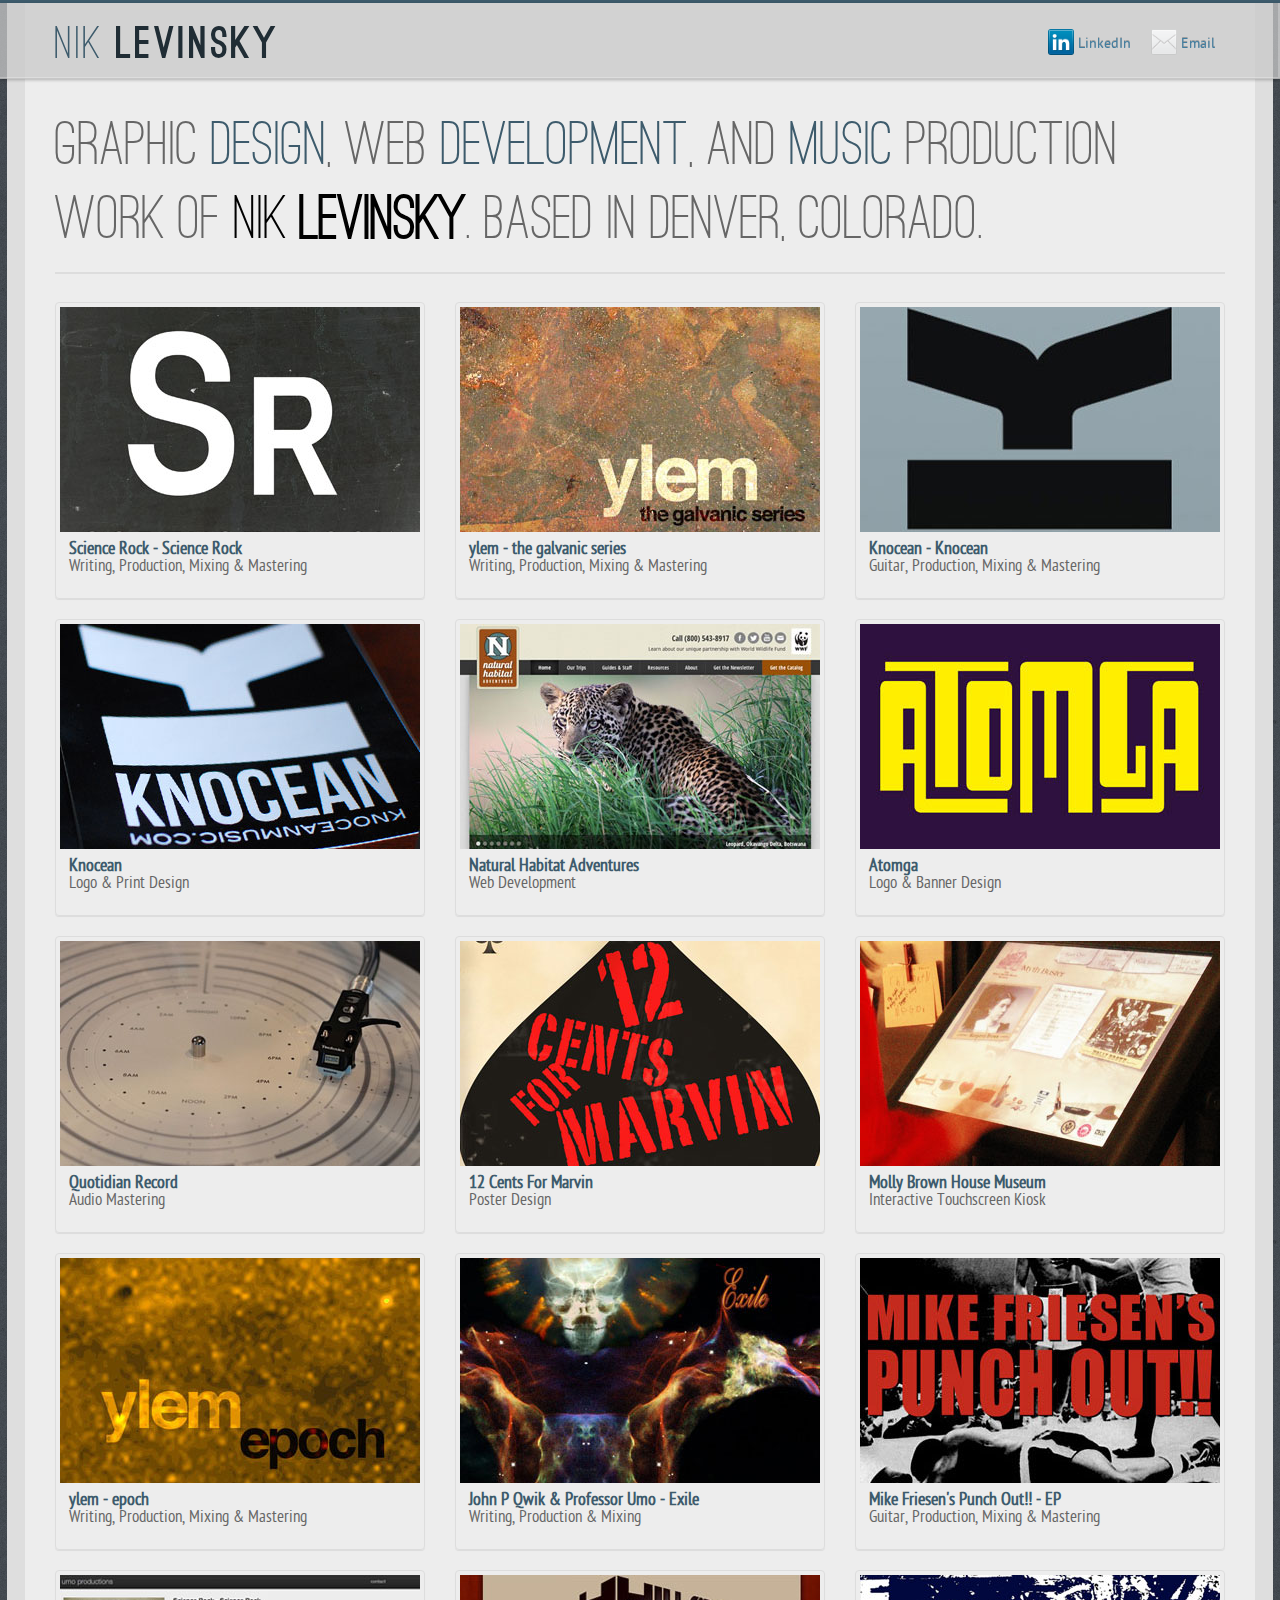
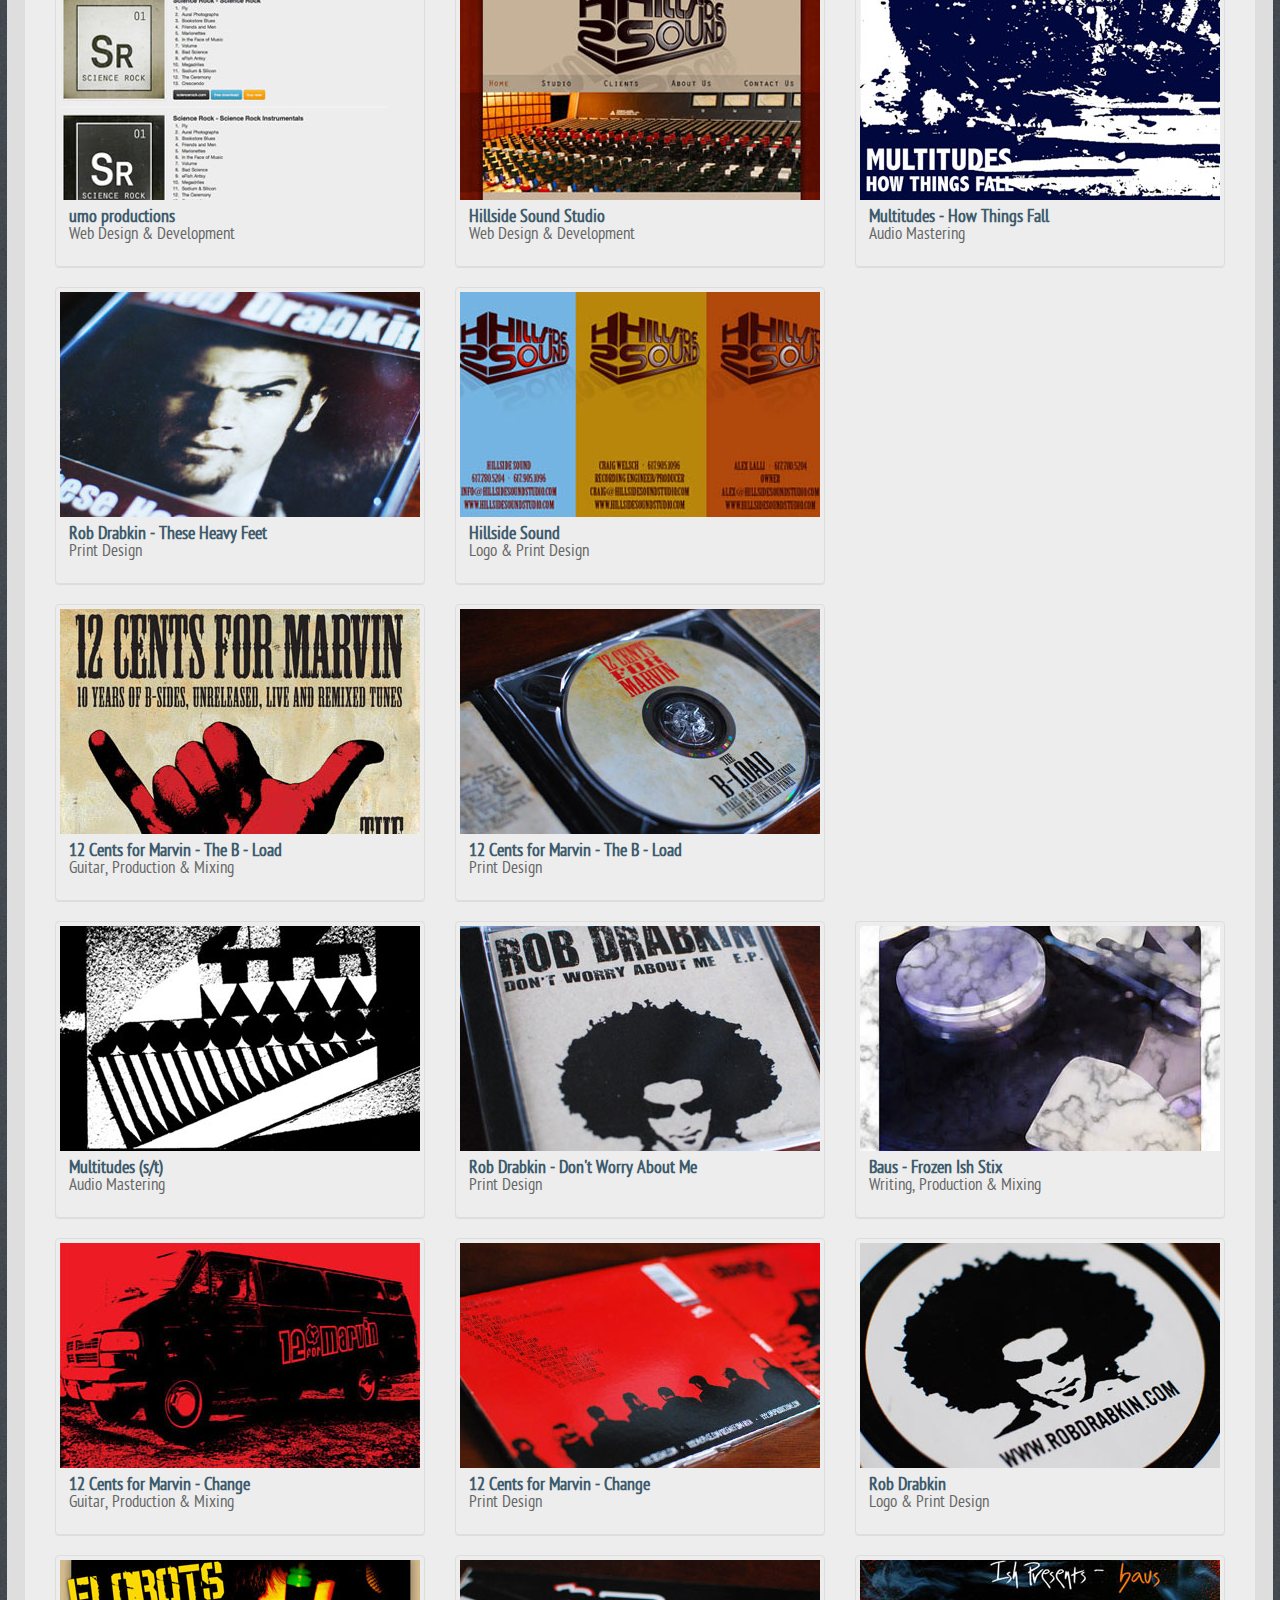
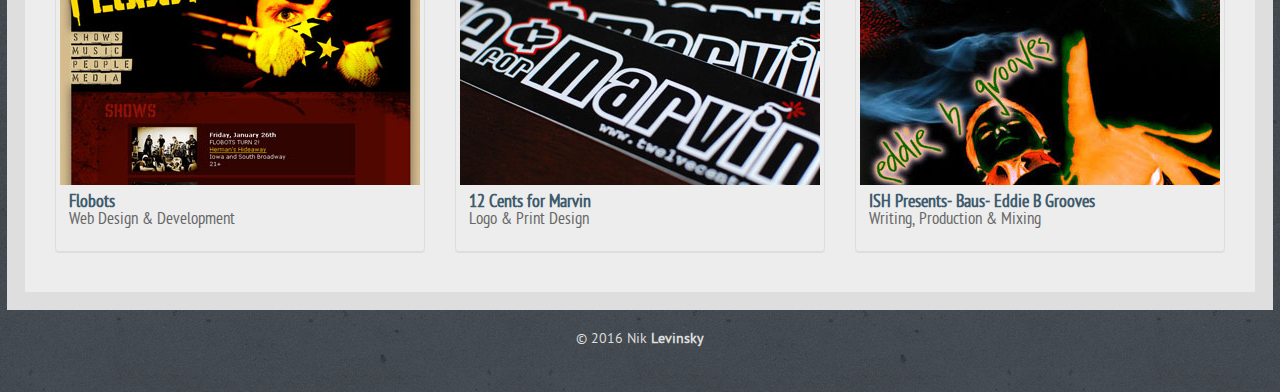
==== commit aa6ae278: "Updated Site" ====
--- a/index.html
+++ b/index.html
@@ -16,20 +16,14 @@
 	<link rel="stylesheet" href="js/fancybox/jquery.fancybox.css?v=2.1.3" type="text/css" media="screen" />
 	<script type="text/javascript" src="js/fancybox/jquery.fancybox.pack.js?v=2.1.3"></script>
 
-	<!--[if lt IE 9]>
-	<script src="http://html5shim.googlecode.com/svn/trunk/html5.js"></script>
-	<![endif]-->
-
-	<script type="text/javascript">
-		var _gaq = _gaq || [];
-		_gaq.push(['_setAccount', 'UA-37179536-1']);
-		_gaq.push(['_trackPageview']);
-
-		(function() {
-			var ga = document.createElement('script'); ga.type = 'text/javascript'; ga.async = true;
-			ga.src = ('https:' == document.location.protocol ? 'https://ssl' : 'http://www') + '.google-analytics.com/ga.js';
-			var s = document.getElementsByTagName('script')[0]; s.parentNode.insertBefore(ga, s);
-		})();
+	<!-- Google tag (gtag.js) -->
+	<script async src="https://www.googletagmanager.com/gtag/js?id=G-FLT0Q0S19D"></script>
+	<script>
+		window.dataLayer = window.dataLayer || [];
+		function gtag() { dataLayer.push(arguments); }
+		gtag('js', new Date());
+
+		gtag('config', 'G-FLT0Q0S19D');
 	</script>
 
 	<script type="text/javascript">
@@ -67,15 +61,6 @@
 		<div class="row spaced">
 			<div class="span4">
 				<div class="thumbnail">
-					<a href="http://www.ensocloud.com" target="_blank"><img src="art/thumb-web-enso.jpg" alt="Enso Cloud" /></a>
-					<div class="caption">
-						<h4>Enso Cloud</h4>
-						<p>Web Application Development</p>
-					</div>
-		   		</div>
-			</div>
-			<div class="span4">
-				<div class="thumbnail">
 					<a href="http://www.sciencerock.com" target="_blank"><img src="art/thumb-music-sciencerock.jpg" alt="Science Rock" /></a>
 					<div class="caption">
 						<h4>Science Rock - Science Rock</h4>
@@ -85,18 +70,6 @@
 			</div>
 			<div class="span4">
 				<div class="thumbnail">
-					<a href="http://www.cudoctors.com" target="_blank"><img src="art/thumb-web-cudoctors.jpg" alt="CU Doctors" /></a>
-					<div class="caption">
-						<h4>CU Doctors</h4>
-						<p>Web Development</p>
-					</div>
-		   		</div>
-			</div>
-		</div>
-
-		<div class="row spaced">
-			<div class="span4">
-				<div class="thumbnail">
 					<a href="http://palanquinrecords.com/artists/ylem/" target="_blank"><img src="art/thumb-music-ylem-galvanic.jpg" alt="ylem the galvanic series" /></a>
 					<div class="caption">
 						<h4>ylem - the galvanic series</h4>
@@ -106,15 +79,6 @@
 			</div>
 			<div class="span4">
 				<div class="thumbnail">
-					<a href="art/img-print-jack.jpg" class="fancybox"><img src="art/thumb-print-jack.jpg" alt="Jack" /></a>
-					<div class="caption">
-						<h4>Jack</h4>
-						<p>Print Design</p>
-					</div>
-		   		</div>
-			</div>
-			<div class="span4">
-				<div class="thumbnail">
 					<a href="http://www.knoceanmusic.com" target="_blank"><img src="art/thumb-music-knocean.jpg" alt="Knocean" /></a>
 					<div class="caption">
 						<h4>Knocean - Knocean</h4>
@@ -123,7 +87,7 @@
 		   		</div>
 			</div>
 		</div>
-	   
+
 	   <div class="row spaced">
 			<div class="span4">
 				<div class="thumbnail">
@@ -208,27 +172,6 @@
 			</div>
 			<div class="span4">
 				<div class="thumbnail">
-					<a href="http://shop.pmirope.com" target="_blank"><img src="art/thumb-web-pmi.jpg" alt="PMI Rope" /></a>
-					<div class="caption">
-						<h4>PMI Rope</h4>
-						<p>Web &amp; E-Commerce Development</p>
-					</div>
-		   		</div>
-			</div>
-			<div class="span4">
-				<div class="thumbnail">
-					<a href="thumb-web-mollybrownstore.jpg" target="_blank"><img src="art/thumb-web-mollybrownstore.jpg" alt="Molly Brown House Museum" /></a>
-					<div class="caption">
-						<h4>Molly Brown House Store</h4>
-						<p>Web &amp; E-Commerce Development</p>
-					</div>
-		   		</div>
-			</div>
-		</div>
-
-		<div class="row spaced">
-			<div class="span4">
-				<div class="thumbnail">
 					<a href="http://bausmusic.com" target="_blank"><img src="art/thumb-music-exile.jpg" alt="John P Qwik and Professor Umo Exile" /></a>
 					<div class="caption">
 						<h4>John P Qwik &amp; Professor Umo - Exile</h4>
@@ -238,6 +181,27 @@
 			</div>
 			<div class="span4">
 				<div class="thumbnail">
+					<a href="art/img-music-punchout.jpg" class="fancybox"><img src="art/thumb-music-punchout.jpg" alt="Mike Friesens Punch Out" /></a>
+					<div class="caption">
+						<h4>Mike Friesen's Punch Out!! - EP</h4>
+						<p>Guitar, Production, Mixing &amp; Mastering</p>
+					</div>
+		   		</div>
+			</div>
+		</div>
+
+		<div class="row spaced">
+			<div class="span4">
+				<div class="thumbnail">
+					<a href="http://umoproductions.com" target="_blank"><img src="art/thumb-web-umo.jpg" alt="umo productions" /></a>
+					<div class="caption">
+						<h4>umo productions</h4>
+						<p>Web Design &amp; Development</p>
+					</div>
+		   		</div>
+			</div>
+			<div class="span4">
+				<div class="thumbnail">
 					<a href="http://www.hillsidesoundstudio.com" target="_blank"><img src="art/thumb-web-hillside.jpg" alt="Hillside Sound Studio" /></a>
 					<div class="caption">
 						<h4>Hillside Sound Studio</h4>
@@ -247,36 +211,6 @@
 			</div>
 			<div class="span4">
 				<div class="thumbnail">
-					<a href="art/img-music-punchout.jpg" class="fancybox"><img src="art/thumb-music-punchout.jpg" alt="Mike Friesens Punch Out" /></a>
-					<div class="caption">
-						<h4>Mike Friesen's Punch Out!! - EP</h4>
-						<p>Guitar, Production, Mixing &amp; Mastering</p>
-					</div>
-		   		</div>
-			</div>
-		</div>
-
-		<div class="row spaced">
-			<div class="span4">
-				<div class="thumbnail">
-					<a href="http://umoproductions.com" target="_blank"><img src="art/thumb-web-umo.jpg" alt="umo productions" /></a>
-					<div class="caption">
-						<h4>umo productions</h4>
-						<p>Web Design &amp; Development</p>
-					</div>
-		   		</div>
-			</div>
-			<div class="span4">
-				<div class="thumbnail">
-					<a href="http://www.automotivecare.com" target="_blank"><img src="art/thumb-web-automotivecare.jpg" alt="Gates Automotive Care" /></a>
-					<div class="caption">
-						<h4>Gates Automotive Care</h4>
-						<p>Web Development</p>
-					</div>
-		   		</div>
-			</div>
-			<div class="span4">
-				<div class="thumbnail">
 					<a href="http://multitudesband.com" target="_blank"><img src="art/thumb-music-multitudes-fall.jpg" alt="Multitudes How Things Fall" /></a>
 					<div class="caption">
 						<h4>Multitudes - How Things Fall</h4>
@@ -287,15 +221,7 @@
 		</div>
 
 		<div class="row spaced">
-			<div class="span4">
-				<div class="thumbnail">
-					<a href="http://www.crms.org" target="_blank"><img src="art/thumb-web-crms.jpg" alt="Colorado Rocky Mountain School" /></a>
-					<div class="caption">
-						<h4>Colorado Rocky Mountain School</h4>
-						<p>Web Development</p>
-					</div>
-		   		</div>
-			</div>
+			
 			<div class="span4">
 				<div class="thumbnail">
 					<a href="art/img-print-rob-heavy-1.jpg" data-fancybox-group="robHeavy" class="fancybox"><img src="art/thumb-print-rob-heavy.jpg" alt="Rob Drabkin These Heavy Feet" /></a>
@@ -347,54 +273,16 @@
 					</div>
 		   		</div>
 			</div>
-			<div class="span4">
-				<div class="thumbnail">
-					<a href="http://www.shopsouthglenn.com" target="_blank"><img src="art/thumb-web-southglenn.jpg" alt="The Streets at SouthGlenn" /></a>
-					<div class="caption">
-						<h4>The Streets at SouthGlenn</h4>
-						<p>Web Development</p>
-					</div>
-		   		</div>
-			</div>
-		</div>
-
-		<div class="row spaced">
-			<div class="span4">
-				<div class="thumbnail">
-					<a href="http://www.historicdenver.org" target="_blank"><img src="art/thumb-web-historicdenver.jpg" alt="Historic Denver" /></a>
-					<div class="caption">
-						<h4>Historic Denver</h4>
-						<p>Web Development</p>
-					</div>
-		   		</div>
-			</div>
+			
+		</div>
+
+		<div class="row spaced">
 			<div class="span4">
 				<div class="thumbnail">
 					<a href="http://multitudesband.com" target="_blank"><img src="art/thumb-music-multitudes.jpg" alt="Multitudes" /></a>
 					<div class="caption">
 						<h4>Multitudes (s/t)</h4>
 						<p>Audio Mastering</p>
-					</div>
-		   		</div>
-			</div>
-			<div class="span4">
-				<div class="thumbnail">
-					<a href="http://www.deeperafrica.com" target="_blank"><img src="art/thumb-web-deeperafrica.jpg" alt="Deeper Africa" /></a>
-					<div class="caption">
-						<h4>Deeper Africa</h4>
-						<p>Web Development</p>
-					</div>
-		   		</div>
-			</div>
-		</div>
-
-		<div class="row spaced">
-			<div class="span4">
-				<div class="thumbnail">
-					<a href="http://www.albdev.com" target="_blank"><img src="art/thumb-web-alberta.jpg" alt="Alberta Development Partners" /></a>
-					<div class="caption">
-						<h4>Alberta Development Partners</h4>
-						<p>Web Development</p>
 					</div>
 		   		</div>
 			</div>
@@ -424,15 +312,6 @@
 		</div>
 
 		<div class="row spaced">
-			<div class="span4">
-				<div class="thumbnail">
-					<a href="http://www.tapestryhouse.com" target="_blank"><img src="art/thumb-web-tapestry.jpg" alt="Tapestry House" /></a>
-					<div class="caption">
-						<h4>Tapestry House</h4>
-						<p>Web Development</p>
-					</div>
-		   		</div>
-			</div>
 			<div class="span4">
 				<div class="thumbnail">
 					<a href="http://www.12cents.com" target="_blank"><img src="art/thumb-music-12cents-change.jpg" alt="12 Cents for Marvin Change" /></a>
@@ -457,33 +336,12 @@
 					</div>
 		   		</div>
 			</div>
-		</div>
-
-		<div class="row spaced">
-			<div class="span4">
-				<div class="thumbnail">
-					<a href="http://www.riccanewmark.com" target="_blank"><img src="art/thumb-web-ricca.jpg" alt="Ricca Newmark" /></a>
-					<div class="caption">
-						<h4>Ricca Newmark</h4>
-						<p>Web Development</p>
-					</div>
-		   		</div>
-			</div>
 			<div class="span4">
 				<div class="thumbnail">
 					<a href="art/img-print-rob-sticker.jpg" class="fancybox"><img src="art/thumb-print-rob-sticker.jpg" alt="Rob Drabkin" /></a>
 					<div class="caption">
 						<h4>Rob Drabkin</h4>
 						<p>Logo &amp; Print Design</p>
-					</div>
-		   		</div>
-			</div>
-			<div class="span4">
-				<div class="thumbnail">
-					<a href="http://www.upicolo.org" target="_blank"><img src="art/thumb-web-upi.jpg" alt="University Physicians" /></a>
-					<div class="caption">
-						<h4>University Physicians</h4>
-						<p>Web Development</p>
 					</div>
 		   		</div>
 			</div>
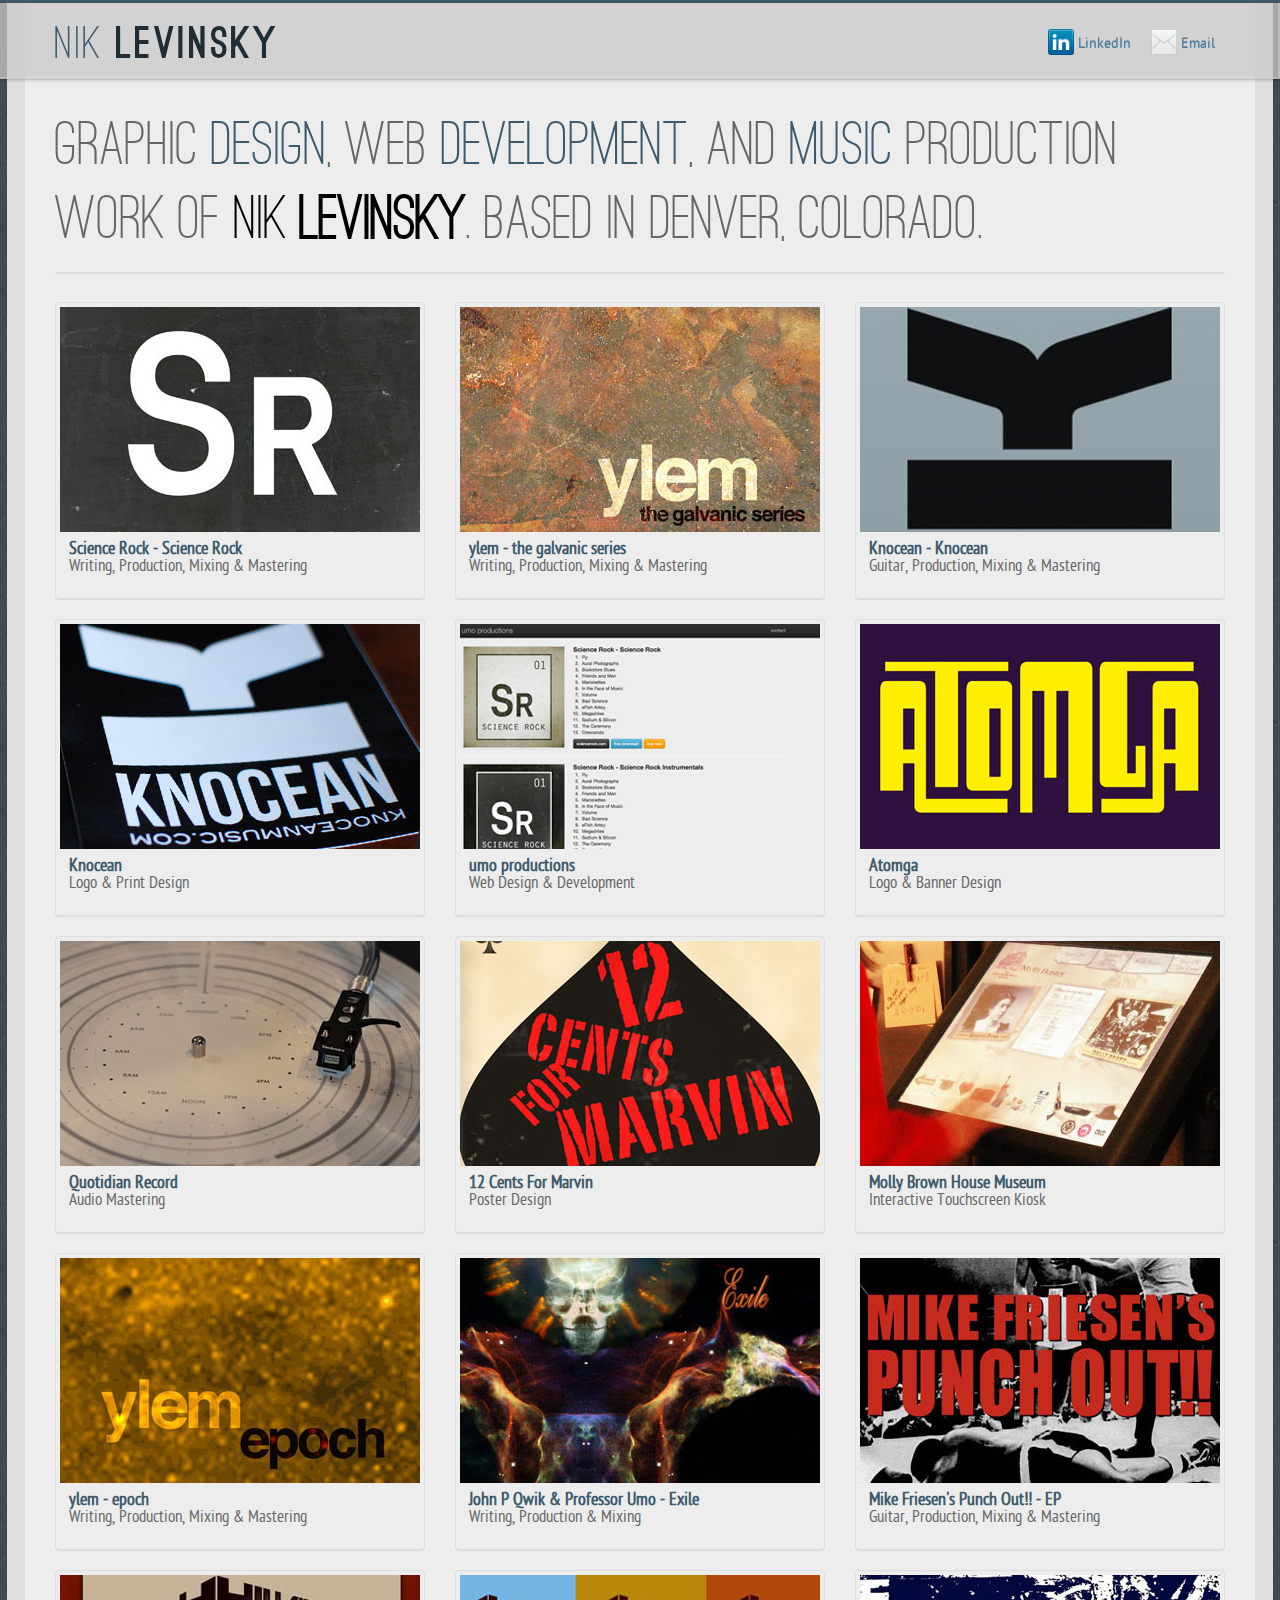
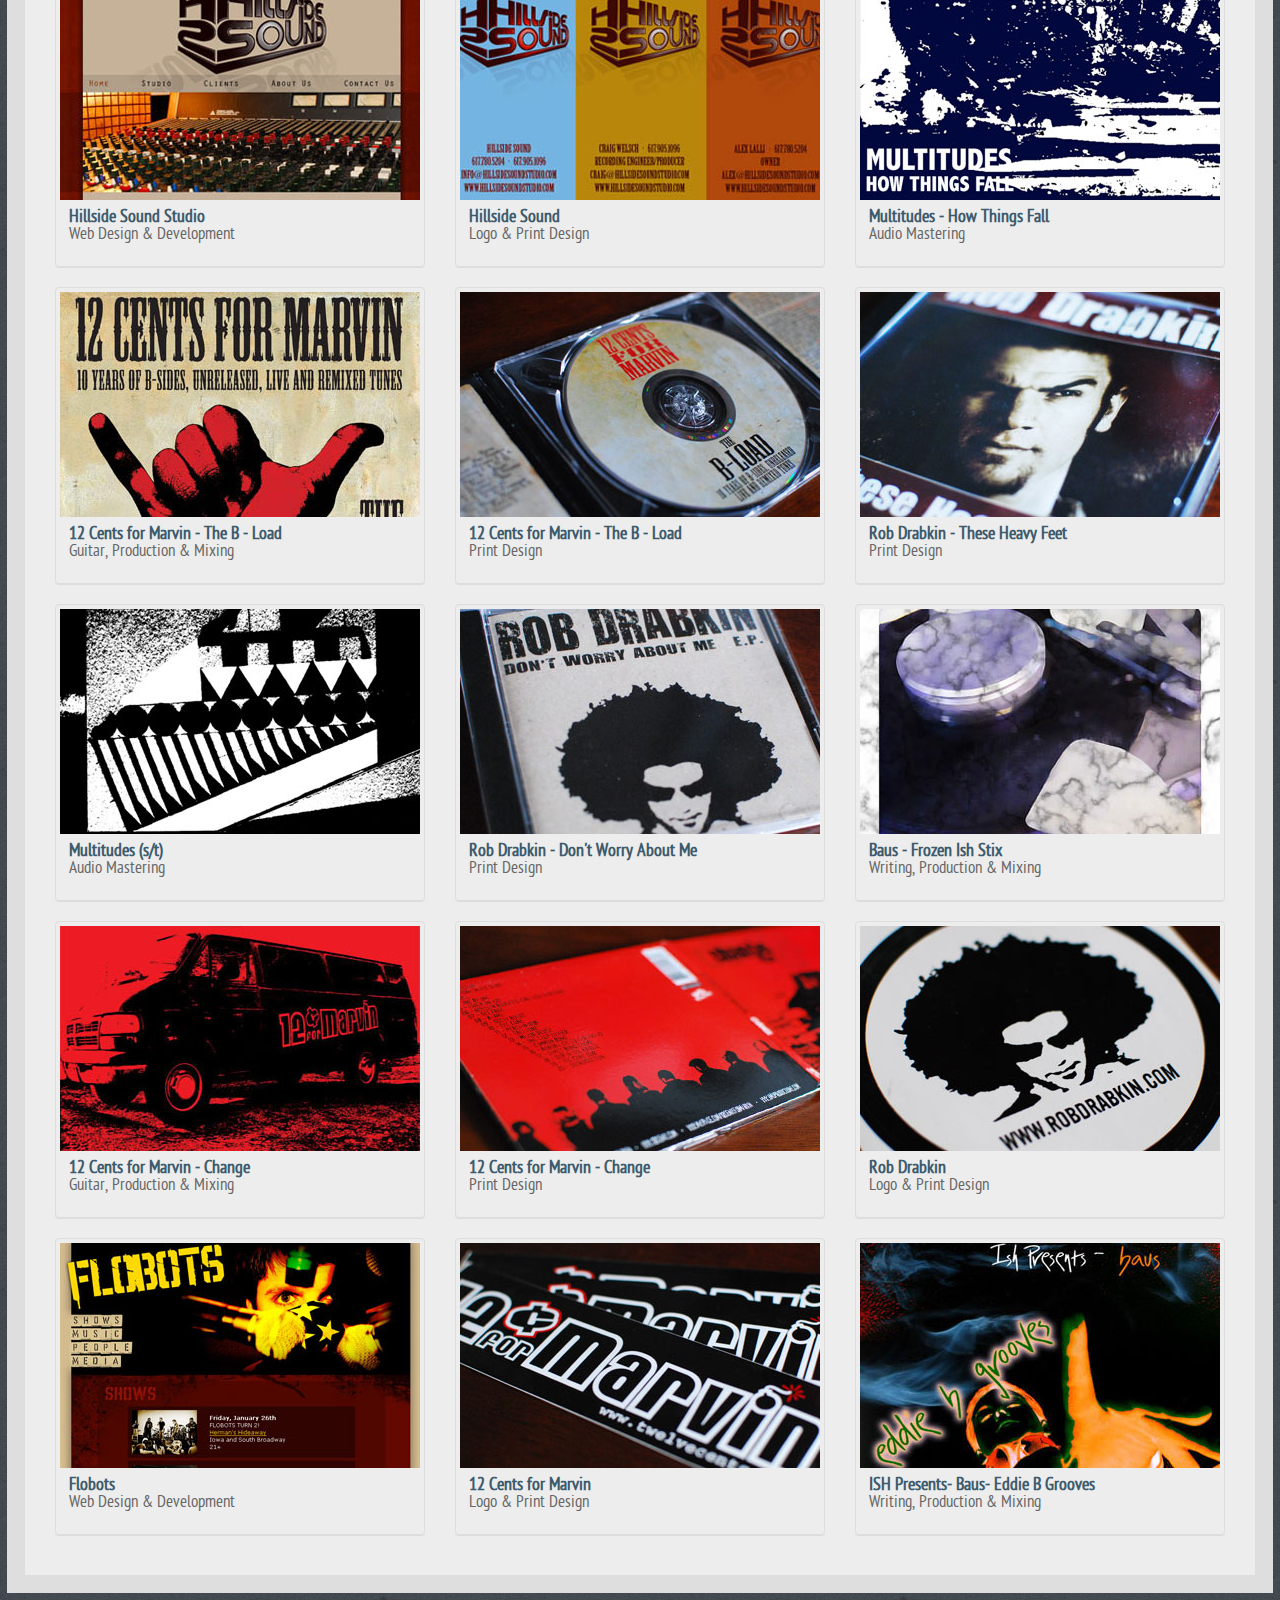
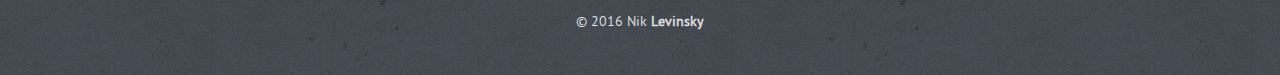
==== commit 77e4d4c3: "Updated Site" ====
--- a/index.html
+++ b/index.html
@@ -103,10 +103,10 @@
 			</div>
 			<div class="span4">
 				<div class="thumbnail">
-					<a href="http://www.nathab.com" target="_blank"><img src="art/thumb-web-nathab.jpg" alt="Natural Habitat Adventures" /></a>
-					<div class="caption">
-						<h4>Natural Habitat Adventures</h4>
-						<p>Web Development</p>
+					<a href="http://umoproductions.com" target="_blank"><img src="art/thumb-web-umo.jpg" alt="umo productions" /></a>
+					<div class="caption">
+						<h4>umo productions</h4>
+						<p>Web Design &amp; Development</p>
 					</div>
 		   		</div>
 			</div>
@@ -191,15 +191,7 @@
 		</div>
 
 		<div class="row spaced">
-			<div class="span4">
-				<div class="thumbnail">
-					<a href="http://umoproductions.com" target="_blank"><img src="art/thumb-web-umo.jpg" alt="umo productions" /></a>
-					<div class="caption">
-						<h4>umo productions</h4>
-						<p>Web Design &amp; Development</p>
-					</div>
-		   		</div>
-			</div>
+			
 			<div class="span4">
 				<div class="thumbnail">
 					<a href="http://www.hillsidesoundstudio.com" target="_blank"><img src="art/thumb-web-hillside.jpg" alt="Hillside Sound Studio" /></a>
@@ -211,6 +203,15 @@
 			</div>
 			<div class="span4">
 				<div class="thumbnail">
+					<a href="art/img-print-hillside.jpg" class="fancybox"><img src="art/thumb-print-hillside.jpg" alt="Hillside Sound" /></a>
+					<div class="caption">
+						<h4>Hillside Sound</h4>
+						<p>Logo &amp; Print Design</p>
+					</div>
+		   		</div>
+			</div>
+			<div class="span4">
+				<div class="thumbnail">
 					<a href="http://multitudesband.com" target="_blank"><img src="art/thumb-music-multitudes-fall.jpg" alt="Multitudes How Things Fall" /></a>
 					<div class="caption">
 						<h4>Multitudes - How Things Fall</h4>
@@ -221,7 +222,29 @@
 		</div>
 
 		<div class="row spaced">
-			
+			<div class="span4">
+				<div class="thumbnail">
+					<a href="http://www.12cents.com" target="_blank"><img src="art/thumb-music-12cents-bload.jpg" alt="12 Cents for Marvin The B Load" /></a>
+					<div class="caption">
+						<h4>12 Cents for Marvin - The B - Load</h4>
+						<p>Guitar, Production &amp; Mixing</p>
+					</div>
+		   		</div>
+			</div>
+			<div class="span4">
+				<div class="thumbnail">
+					<a href="art/img-print-12cents-bload-1.jpg" class="fancybox" data-fancybox-group="12centsBload"><img src="art/thumb-print-12cents-bload.jpg" alt="12 Cents for Marvin The B Load" /></a>
+					<div class="caption">
+						<h4>12 Cents for Marvin - The B - Load</h4>
+						<p>Print Design</p>
+						<div style="display:none">
+							<a class="fancybox" data-fancybox-group="12centsBload" href="art/img-print-12cents-bload-2.jpg">12 Cents for Marvin - The B - Load - 2</a>
+							<a class="fancybox" data-fancybox-group="12centsBload" href="art/img-print-12cents-bload-3.jpg">12 Cents for Marvin - The B - Load - 3</a>
+							<a class="fancybox" data-fancybox-group="12centsBload" href="art/img-print-12cents-bload.jpg">12 Cents for Marvin - The B - Load</a>
+						</div>
+					</div>
+		   		</div>
+			</div>
 			<div class="span4">
 				<div class="thumbnail">
 					<a href="art/img-print-rob-heavy-1.jpg" data-fancybox-group="robHeavy" class="fancybox"><img src="art/thumb-print-rob-heavy.jpg" alt="Rob Drabkin These Heavy Feet" /></a>
@@ -238,42 +261,6 @@
 					</div>
 		   		</div>
 			</div>
-			<div class="span4">
-				<div class="thumbnail">
-					<a href="art/img-print-hillside.jpg" class="fancybox"><img src="art/thumb-print-hillside.jpg" alt="Hillside Sound" /></a>
-					<div class="caption">
-						<h4>Hillside Sound</h4>
-						<p>Logo &amp; Print Design</p>
-					</div>
-		   		</div>
-			</div>
-		</div>
-
-		<div class="row spaced">
-			<div class="span4">
-				<div class="thumbnail">
-					<a href="http://www.12cents.com" target="_blank"><img src="art/thumb-music-12cents-bload.jpg" alt="12 Cents for Marvin The B Load" /></a>
-					<div class="caption">
-						<h4>12 Cents for Marvin - The B - Load</h4>
-						<p>Guitar, Production &amp; Mixing</p>
-					</div>
-		   		</div>
-			</div>
-			<div class="span4">
-				<div class="thumbnail">
-					<a href="art/img-print-12cents-bload-1.jpg" class="fancybox" data-fancybox-group="12centsBload"><img src="art/thumb-print-12cents-bload.jpg" alt="12 Cents for Marvin The B Load" /></a>
-					<div class="caption">
-						<h4>12 Cents for Marvin - The B - Load</h4>
-						<p>Print Design</p>
-						<div style="display:none">
-							<a class="fancybox" data-fancybox-group="12centsBload" href="art/img-print-12cents-bload-2.jpg">12 Cents for Marvin - The B - Load - 2</a>
-							<a class="fancybox" data-fancybox-group="12centsBload" href="art/img-print-12cents-bload-3.jpg">12 Cents for Marvin - The B - Load - 3</a>
-							<a class="fancybox" data-fancybox-group="12centsBload" href="art/img-print-12cents-bload.jpg">12 Cents for Marvin - The B - Load</a>
-						</div>
-					</div>
-		   		</div>
-			</div>
-			
 		</div>
 
 		<div class="row spaced">
